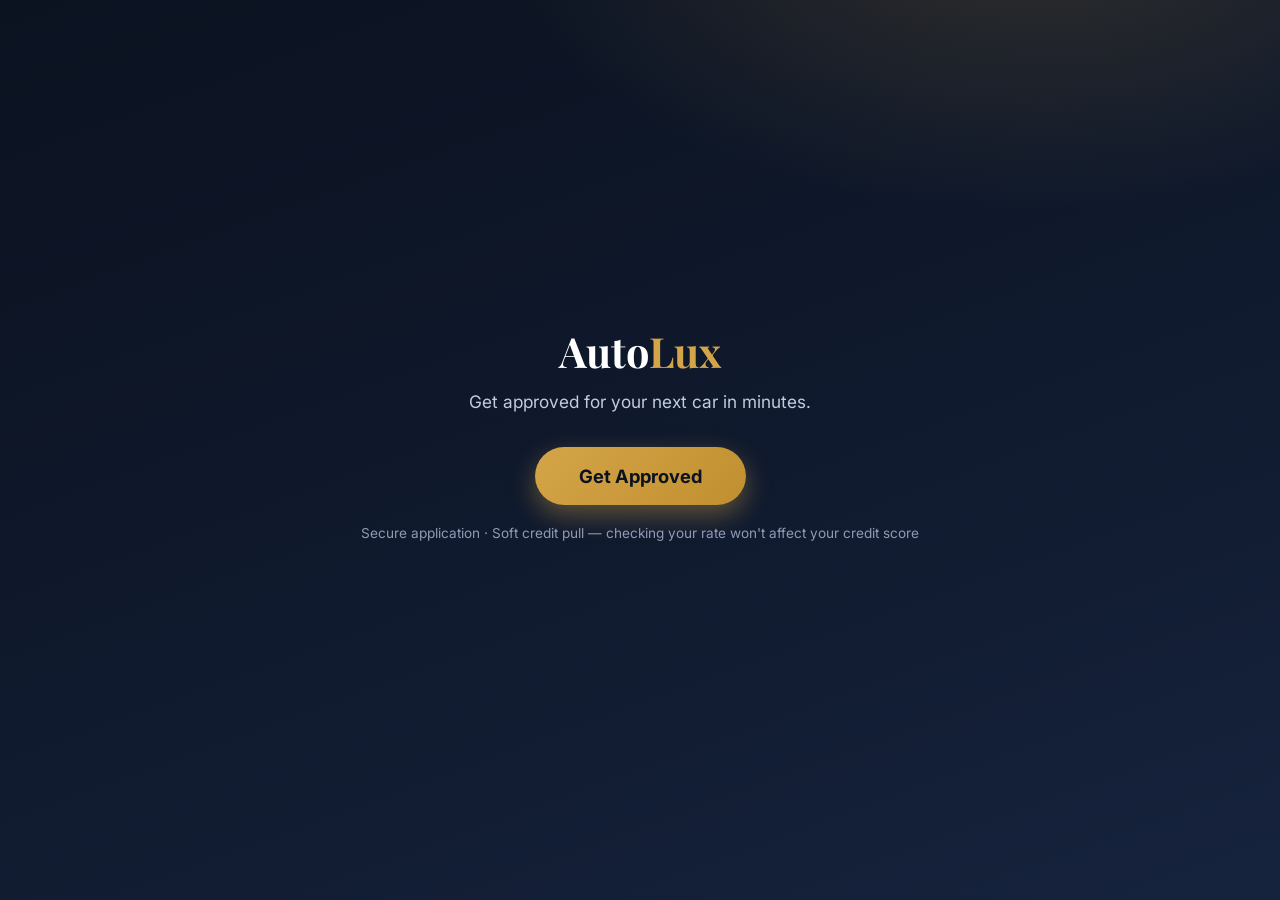
==== index.html @ c20ddea9 "deploy: 6d222af553ace557983bdb2fe71e8ad23024a046" ====
<!DOCTYPE html>
<html lang="en">
<head>
  <meta charset="UTF-8">
  <meta name="viewport" content="width=device-width, initial-scale=1.0">
  <title>AutoLux — Get Approved</title>
  <meta name="description" content="Apply for auto financing with AutoLux. Secure online application — checking your rate won't affect your credit score.">
  <link rel="preconnect" href="https://fonts.googleapis.com">
  <link rel="preconnect" href="https://fonts.gstatic.com" crossorigin>
  <link href="https://fonts.googleapis.com/css2?family=Inter:wght@400;600;700&family=Playfair+Display:wght@700&display=swap" rel="stylesheet">
  <style>
    * { box-sizing: border-box; }
    body {
      margin: 0;
      min-height: 100vh;
      display: flex;
      align-items: center;
      justify-content: center;
      font-family: "Inter", -apple-system, BlinkMacSystemFont, "Segoe UI", Roboto, sans-serif;
      background:
        radial-gradient(900px 500px at 80% -10%, rgba(212, 165, 72, 0.18), transparent 60%),
        linear-gradient(160deg, #0b1220 0%, #101a2e 55%, #16233d 100%);
      color: #c3ccdf;
      text-align: center;
      padding: 24px;
    }
    .box { max-width: 560px; }
    .logo {
      font-family: "Playfair Display", Georgia, serif;
      font-size: 2.6rem;
      font-weight: 700;
      color: #ffffff;
      margin: 0 0 10px;
    }
    .logo span { color: #d4a548; }
    p { margin: 0 0 32px; font-size: 1.08rem; line-height: 1.6; }
    .btn {
      display: inline-block;
      padding: 18px 44px;
      border-radius: 999px;
      background: linear-gradient(135deg, #d4a548, #c08f2f);
      color: #0b1220;
      font-size: 1.15rem;
      font-weight: 700;
      text-decoration: none;
      box-shadow: 0 10px 26px rgba(212, 165, 72, 0.4);
      transition: transform 0.15s ease, box-shadow 0.15s ease;
    }
    .btn:hover { transform: translateY(-2px); box-shadow: 0 14px 32px rgba(212, 165, 72, 0.5); }
    .note { margin-top: 18px; font-size: 0.85rem; color: #8f9ab4; }
  </style>
</head>
<body>
  <div class="box">
    <h1 class="logo">Auto<span>Lux</span></h1>
    <p>Get approved for your next car in minutes.</p>
    <a class="btn"
       href="https://apply.autopay.com/unified?partnerUniqueId=&amp;ap%5Ba%5D%5BpartnerRecordUniqueIdentifier%5D=&amp;leadChannel=AUTOPAY_AUTO_LUX_FAST_TRACK_API"
       target="_blank" rel="noopener">
      Get Approved
    </a>
    <p class="note">Secure application &middot; Soft credit pull — checking your rate won't affect your credit score</p>
  </div>
</body>
</html>
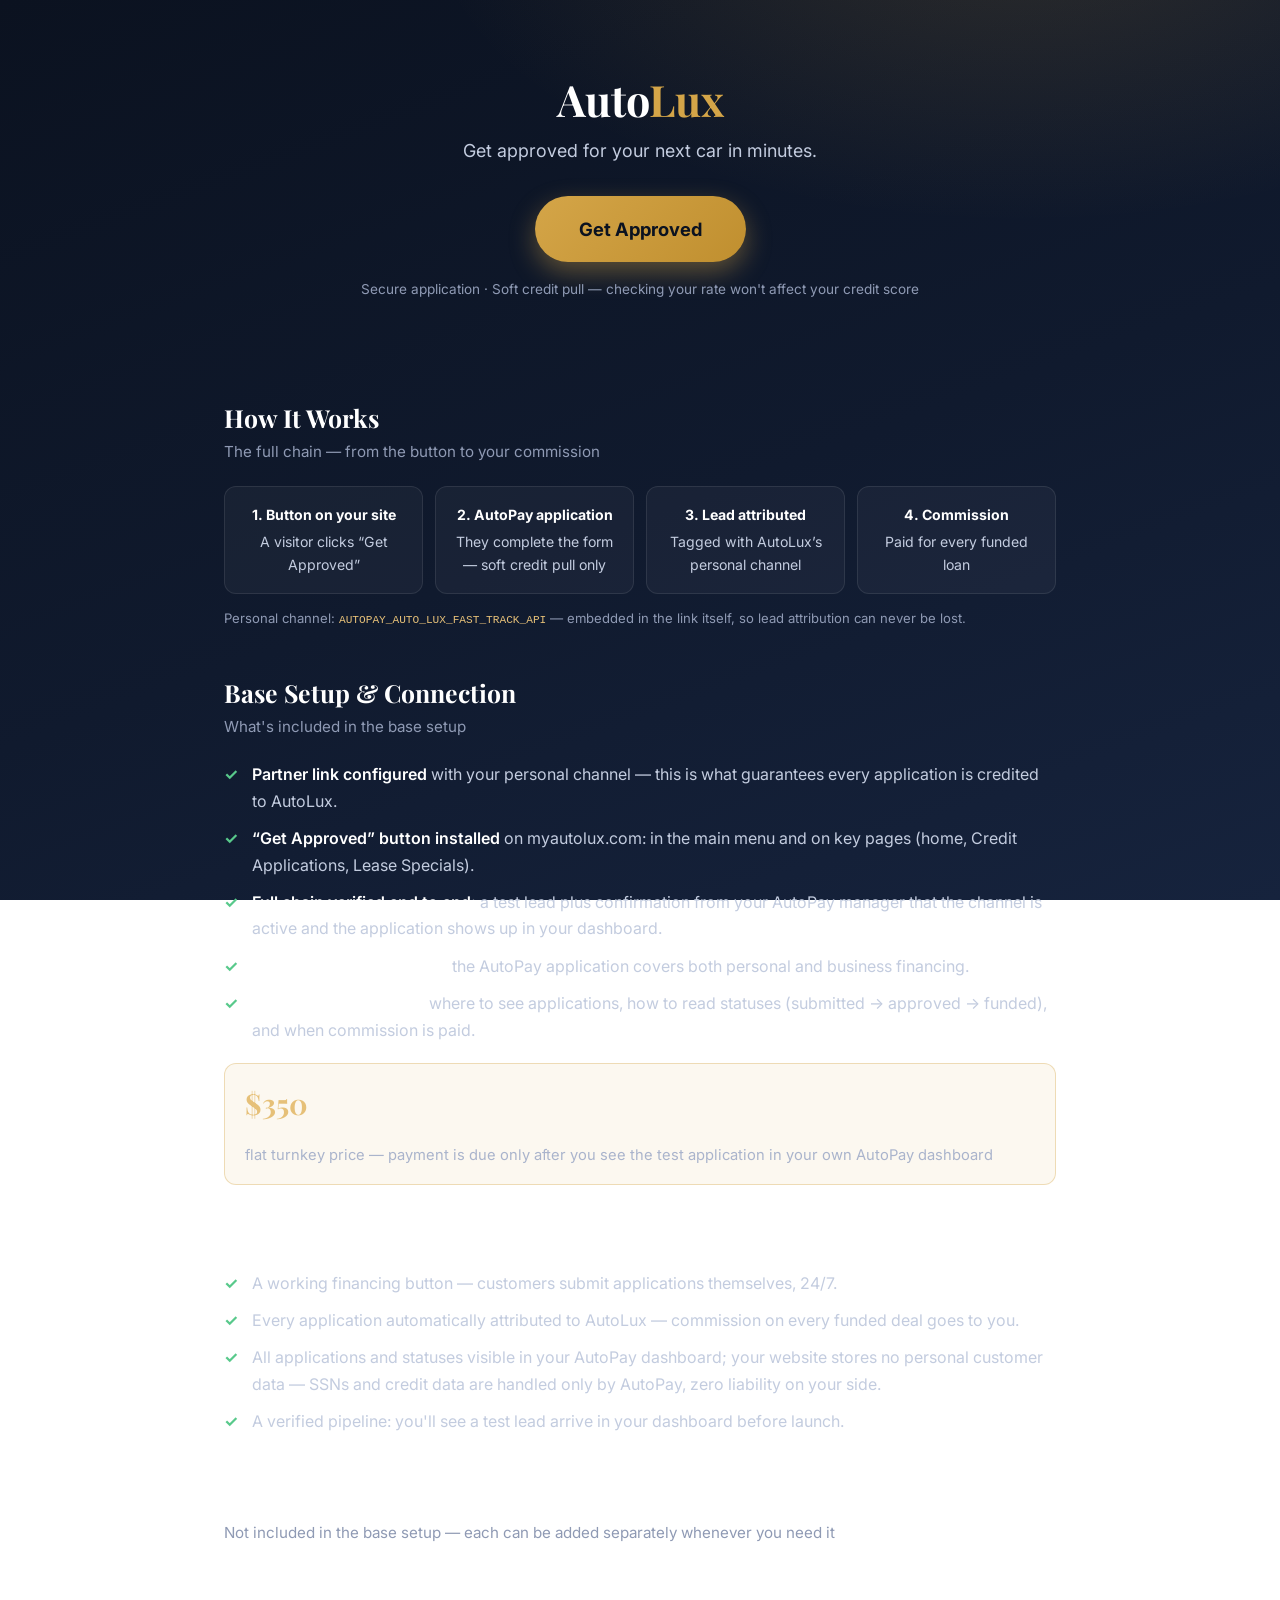
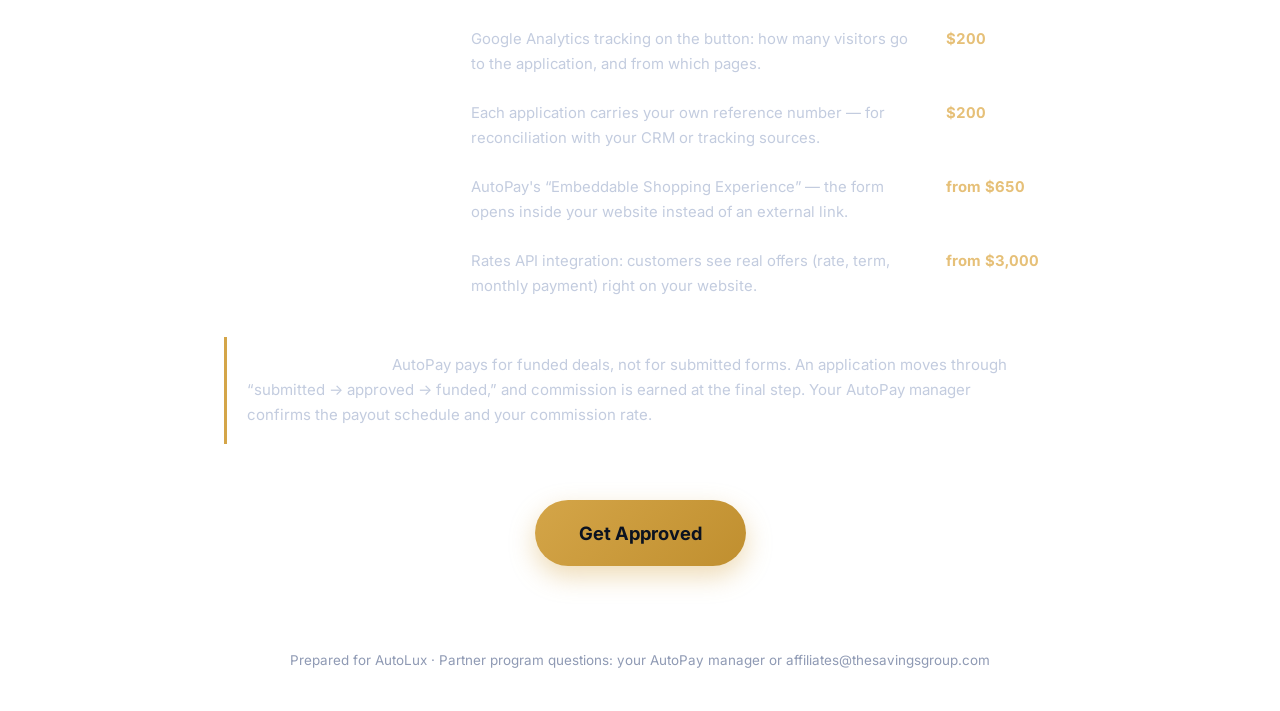
==== commit b5fefc71: "Expand the test landing with the full offer details The Get Approved page now also lays out the prop" ====
--- a/index.html
+++ b/index.html
@@ -4,36 +4,38 @@
   <meta charset="UTF-8">
   <meta name="viewport" content="width=device-width, initial-scale=1.0">
   <title>AutoLux — Get Approved</title>
-  <meta name="description" content="Apply for auto financing with AutoLux. Secure online application — checking your rate won't affect your credit score.">
+  <meta name="description" content="AutoPay online financing for myautolux.com: apply in minutes, soft credit pull, commission on every funded deal. Base setup and optional add-ons.">
   <link rel="preconnect" href="https://fonts.googleapis.com">
   <link rel="preconnect" href="https://fonts.gstatic.com" crossorigin>
-  <link href="https://fonts.googleapis.com/css2?family=Inter:wght@400;600;700&family=Playfair+Display:wght@700&display=swap" rel="stylesheet">
+  <link href="https://fonts.googleapis.com/css2?family=Inter:wght@400;500;600;700&family=Playfair+Display:wght@600;700&display=swap" rel="stylesheet">
   <style>
     * { box-sizing: border-box; }
     body {
       margin: 0;
-      min-height: 100vh;
-      display: flex;
-      align-items: center;
-      justify-content: center;
       font-family: "Inter", -apple-system, BlinkMacSystemFont, "Segoe UI", Roboto, sans-serif;
+      font-size: 16px;
+      line-height: 1.65;
+      color: #c3ccdf;
       background:
-        radial-gradient(900px 500px at 80% -10%, rgba(212, 165, 72, 0.18), transparent 60%),
+        radial-gradient(1000px 520px at 80% -10%, rgba(212, 165, 72, 0.16), transparent 60%),
         linear-gradient(160deg, #0b1220 0%, #101a2e 55%, #16233d 100%);
-      color: #c3ccdf;
-      text-align: center;
-      padding: 24px;
-    }
-    .box { max-width: 560px; }
+      background-attachment: fixed;
+    }
+    .wrap { max-width: 880px; margin: 0 auto; padding: 0 24px; }
+
+    h1, h2 { font-family: "Playfair Display", Georgia, serif; color: #ffffff; line-height: 1.25; }
+    h2 { font-size: 1.55rem; margin: 0 0 6px; }
+    .sub { color: #8f9ab4; margin: 0 0 22px; font-size: 0.95rem; }
+    section { padding: 40px 0 8px; }
+
+    /* Hero */
+    .hero { text-align: center; padding: 72px 0 48px; }
     .logo {
       font-family: "Playfair Display", Georgia, serif;
-      font-size: 2.6rem;
-      font-weight: 700;
-      color: #ffffff;
-      margin: 0 0 10px;
+      font-size: 2.7rem; font-weight: 700; color: #ffffff; margin: 0 0 10px;
     }
     .logo span { color: #d4a548; }
-    p { margin: 0 0 32px; font-size: 1.08rem; line-height: 1.6; }
+    .hero p.tag { margin: 0 0 30px; font-size: 1.12rem; }
     .btn {
       display: inline-block;
       padding: 18px 44px;
@@ -47,19 +49,183 @@
       transition: transform 0.15s ease, box-shadow 0.15s ease;
     }
     .btn:hover { transform: translateY(-2px); box-shadow: 0 14px 32px rgba(212, 165, 72, 0.5); }
-    .note { margin-top: 18px; font-size: 0.85rem; color: #8f9ab4; }
+    .note { margin-top: 16px; font-size: 0.85rem; color: #8f9ab4; }
+
+    /* Steps */
+    .flow { display: grid; grid-template-columns: repeat(4, 1fr); gap: 12px; }
+    .flow div {
+      background: rgba(255, 255, 255, 0.04);
+      border: 1px solid rgba(255, 255, 255, 0.09);
+      border-radius: 12px;
+      padding: 16px 14px;
+      font-size: 0.88rem;
+      text-align: center;
+    }
+    .flow div b { display: block; color: #ffffff; margin-bottom: 4px; }
+    .flow-note { font-size: 0.82rem; color: #8f9ab4; margin: 14px 0 0; }
+    code { color: #e6c078; font-size: 0.85em; word-break: break-all; }
+
+    /* Checklists */
+    ul.check { list-style: none; padding: 0; margin: 0; display: grid; gap: 11px; }
+    ul.check li { padding-left: 28px; position: relative; }
+    ul.check li::before { content: "✓"; position: absolute; left: 0; top: 0; color: #58c98b; font-weight: 700; }
+    strong { color: #ffffff; font-weight: 600; }
+
+    /* Price */
+    .price-line {
+      display: flex; align-items: baseline; gap: 16px; flex-wrap: wrap;
+      background: rgba(212, 165, 72, 0.08);
+      border: 1px solid rgba(212, 165, 72, 0.35);
+      border-radius: 12px;
+      padding: 16px 20px;
+      margin-top: 20px;
+    }
+    .price-line .amount {
+      font-family: "Playfair Display", Georgia, serif;
+      font-size: 1.8rem; font-weight: 700; color: #e6c078;
+      font-variant-numeric: tabular-nums;
+    }
+    .price-line .terms { color: #aab4cc; font-size: 0.92rem; }
+
+    /* Table */
+    .table-scroll { overflow-x: auto; border-radius: 12px; border: 1px solid rgba(255, 255, 255, 0.09); }
+    table { width: 100%; border-collapse: collapse; font-size: 0.93rem; background: rgba(255, 255, 255, 0.03); }
+    th {
+      text-align: left; background: rgba(255, 255, 255, 0.06); color: #ffffff;
+      font-weight: 600; padding: 12px 16px; font-size: 0.85rem; letter-spacing: 0.04em;
+    }
+    td { padding: 12px 16px; border-top: 1px solid rgba(255, 255, 255, 0.08); vertical-align: top; }
+    td:first-child { font-weight: 600; color: #ffffff; white-space: nowrap; }
+    td.price { font-weight: 700; color: #e6c078; white-space: nowrap; font-variant-numeric: tabular-nums; }
+
+    .callout {
+      background: rgba(255, 255, 255, 0.04);
+      border-left: 3px solid #d4a548;
+      border-radius: 0 10px 10px 0;
+      padding: 16px 20px;
+      margin: 26px 0 0;
+      font-size: 0.94rem;
+    }
+    .callout b { color: #ffffff; }
+
+    .cta-final { text-align: center; padding: 48px 0 20px; }
+    footer {
+      margin-top: 40px;
+      border-top: 1px solid rgba(255, 255, 255, 0.08);
+      padding: 22px 0 40px;
+      font-size: 0.84rem;
+      color: #8f9ab4;
+      text-align: center;
+    }
+    @media (max-width: 640px) { .flow { grid-template-columns: 1fr 1fr; } }
   </style>
 </head>
 <body>
-  <div class="box">
-    <h1 class="logo">Auto<span>Lux</span></h1>
-    <p>Get approved for your next car in minutes.</p>
-    <a class="btn"
-       href="https://apply.autopay.com/unified?partnerUniqueId=&amp;ap%5Ba%5D%5BpartnerRecordUniqueIdentifier%5D=&amp;leadChannel=AUTOPAY_AUTO_LUX_FAST_TRACK_API"
-       target="_blank" rel="noopener">
-      Get Approved
-    </a>
-    <p class="note">Secure application &middot; Soft credit pull — checking your rate won't affect your credit score</p>
+
+  <div class="wrap">
+
+    <div class="hero">
+      <h1 class="logo">Auto<span>Lux</span></h1>
+      <p class="tag">Get approved for your next car in minutes.</p>
+      <a class="btn"
+         href="https://apply.autopay.com/unified?partnerUniqueId=&amp;ap%5Ba%5D%5BpartnerRecordUniqueIdentifier%5D=&amp;leadChannel=AUTOPAY_AUTO_LUX_FAST_TRACK_API"
+         target="_blank" rel="noopener">
+        Get Approved
+      </a>
+      <p class="note">Secure application &middot; Soft credit pull — checking your rate won't affect your credit score</p>
+    </div>
+
+    <section>
+      <h2>How It Works</h2>
+      <p class="sub">The full chain — from the button to your commission</p>
+      <div class="flow">
+        <div><b>1. Button on your site</b>A visitor clicks &ldquo;Get Approved&rdquo;</div>
+        <div><b>2. AutoPay application</b>They complete the form — soft credit pull only</div>
+        <div><b>3. Lead attributed</b>Tagged with AutoLux&rsquo;s personal channel</div>
+        <div><b>4. Commission</b>Paid for every funded loan</div>
+      </div>
+      <p class="flow-note">
+        Personal channel: <code>AUTOPAY_AUTO_LUX_FAST_TRACK_API</code> — embedded in the
+        link itself, so lead attribution can never be lost.
+      </p>
+    </section>
+
+    <section>
+      <h2>Base Setup &amp; Connection</h2>
+      <p class="sub">What's included in the base setup</p>
+      <ul class="check">
+        <li><strong>Partner link configured</strong> with your personal channel — this is what guarantees every application is credited to AutoLux.</li>
+        <li><strong>&ldquo;Get Approved&rdquo; button installed</strong> on myautolux.com: in the main menu and on key pages (home, Credit Applications, Lease Specials).</li>
+        <li><strong>Full chain verified end to end:</strong> a test lead plus confirmation from your AutoPay manager that the channel is active and the application shows up in your dashboard.</li>
+        <li><strong>Outdated forms replaced:</strong> the AutoPay application covers both personal and business financing.</li>
+        <li><strong>Quick reference guide:</strong> where to see applications, how to read statuses (submitted → approved → funded), and when commission is paid.</li>
+      </ul>
+      <div class="price-line">
+        <span class="amount">$350</span>
+        <span class="terms">flat turnkey price — payment is due only after you see the test application in your own AutoPay dashboard</span>
+      </div>
+    </section>
+
+    <section>
+      <h2>What You Get</h2>
+      <ul class="check">
+        <li>A working financing button — customers submit applications themselves, 24/7.</li>
+        <li>Every application automatically attributed to AutoLux — commission on every funded deal goes to you.</li>
+        <li>All applications and statuses visible in your AutoPay dashboard; your website stores no personal customer data — SSNs and credit data are handled only by AutoPay, zero liability on your side.</li>
+        <li>A verified pipeline: you'll see a test lead arrive in your dashboard before launch.</li>
+      </ul>
+    </section>
+
+    <section>
+      <h2>Optional Add-Ons</h2>
+      <p class="sub">Not included in the base setup — each can be added separately whenever you need it</p>
+      <div class="table-scroll">
+        <table>
+          <tr><th>Option</th><th>What it does</th><th>Price</th></tr>
+          <tr>
+            <td>Click analytics</td>
+            <td>Google Analytics tracking on the button: how many visitors go to the application, and from which pages.</td>
+            <td class="price">$200</td>
+          </tr>
+          <tr>
+            <td>Lead tagging</td>
+            <td>Each application carries your own reference number — for reconciliation with your CRM or tracking sources.</td>
+            <td class="price">$200</td>
+          </tr>
+          <tr>
+            <td>Embedded application form</td>
+            <td>AutoPay's &ldquo;Embeddable Shopping Experience&rdquo; — the form opens inside your website instead of an external link.</td>
+            <td class="price">from $650</td>
+          </tr>
+          <tr>
+            <td>Live rates on your site</td>
+            <td>Rates API integration: customers see real offers (rate, term, monthly payment) right on your website.</td>
+            <td class="price">from $3,000</td>
+          </tr>
+        </table>
+      </div>
+      <div class="callout">
+        <b>About commission:</b> AutoPay pays for funded deals, not for submitted forms.
+        An application moves through &ldquo;submitted → approved → funded,&rdquo; and commission
+        is earned at the final step. Your AutoPay manager confirms the payout schedule
+        and your commission rate.
+      </div>
+    </section>
+
+    <div class="cta-final">
+      <a class="btn"
+         href="https://apply.autopay.com/unified?partnerUniqueId=&amp;ap%5Ba%5D%5BpartnerRecordUniqueIdentifier%5D=&amp;leadChannel=AUTOPAY_AUTO_LUX_FAST_TRACK_API"
+         target="_blank" rel="noopener">
+        Get Approved
+      </a>
+    </div>
+
+    <footer>
+      Prepared for AutoLux &middot; Partner program questions: your AutoPay manager
+      or affiliates@thesavingsgroup.com
+    </footer>
+
   </div>
+
 </body>
 </html>
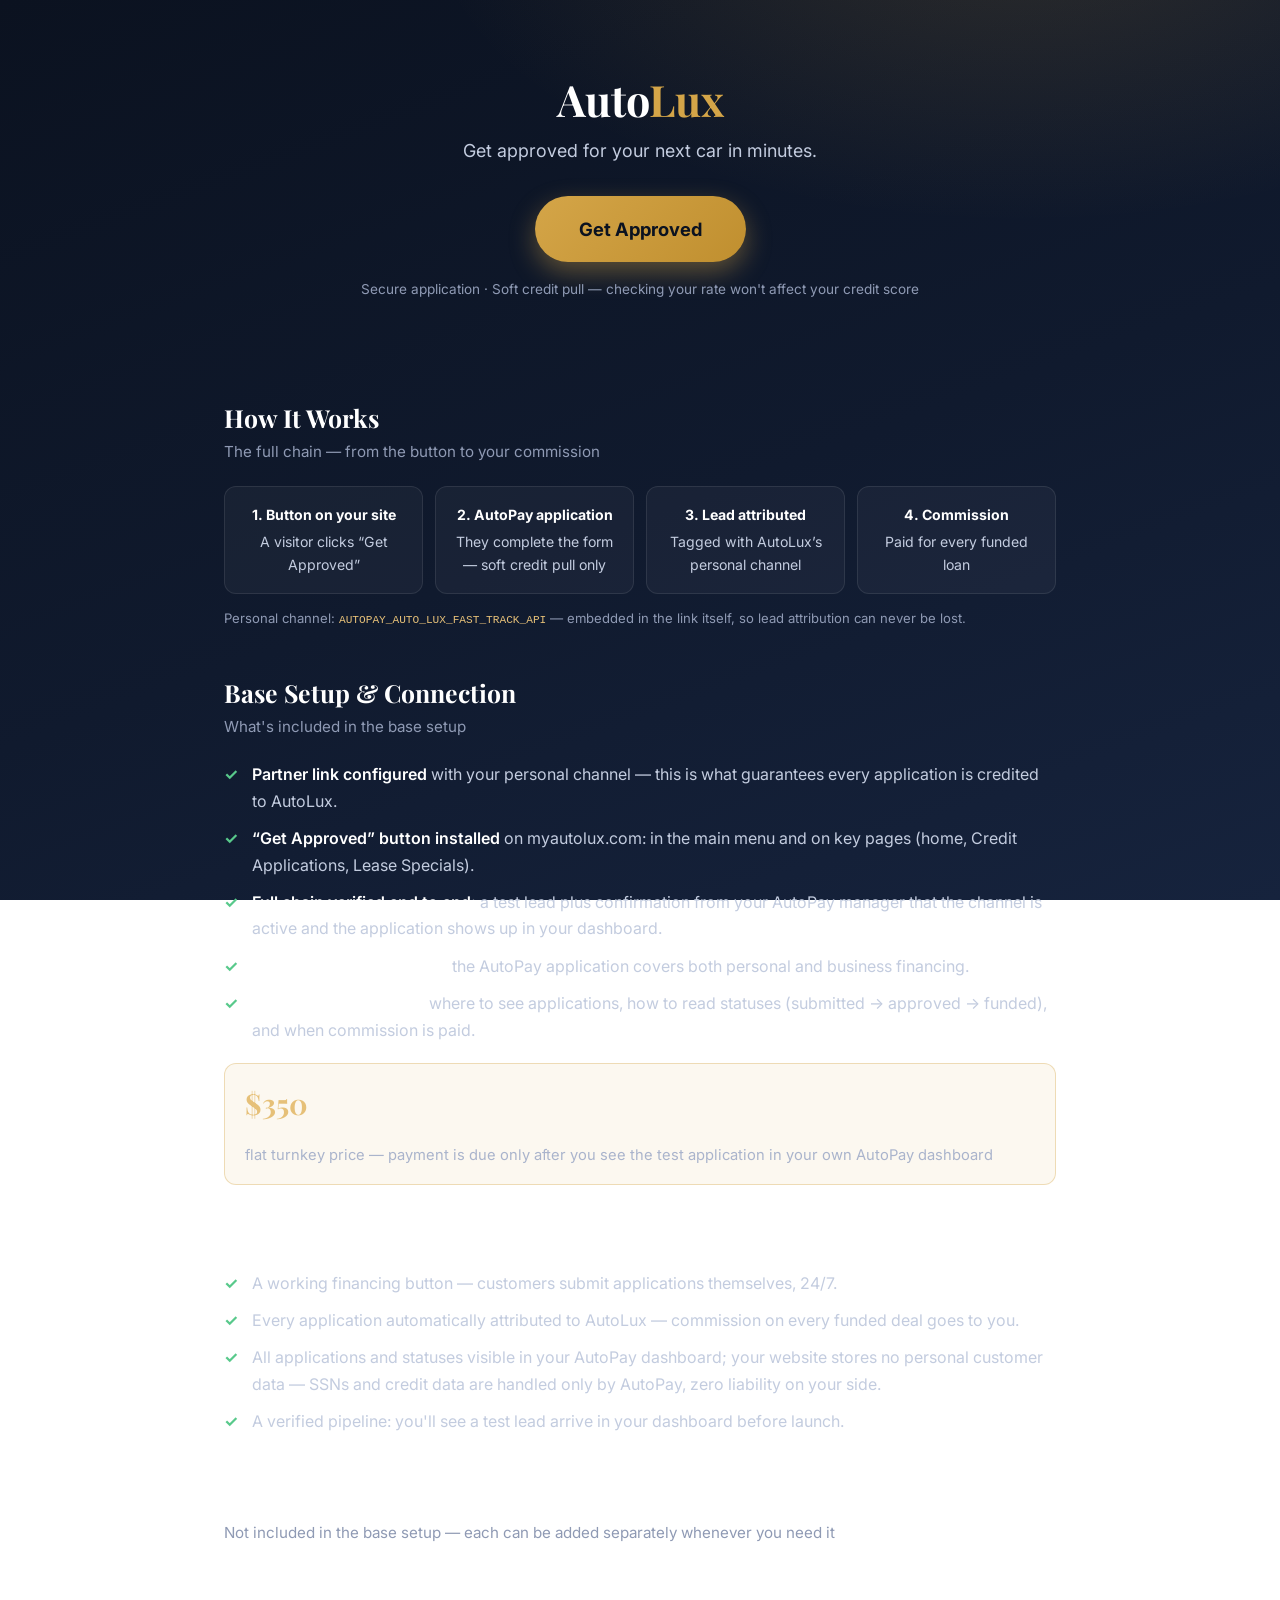
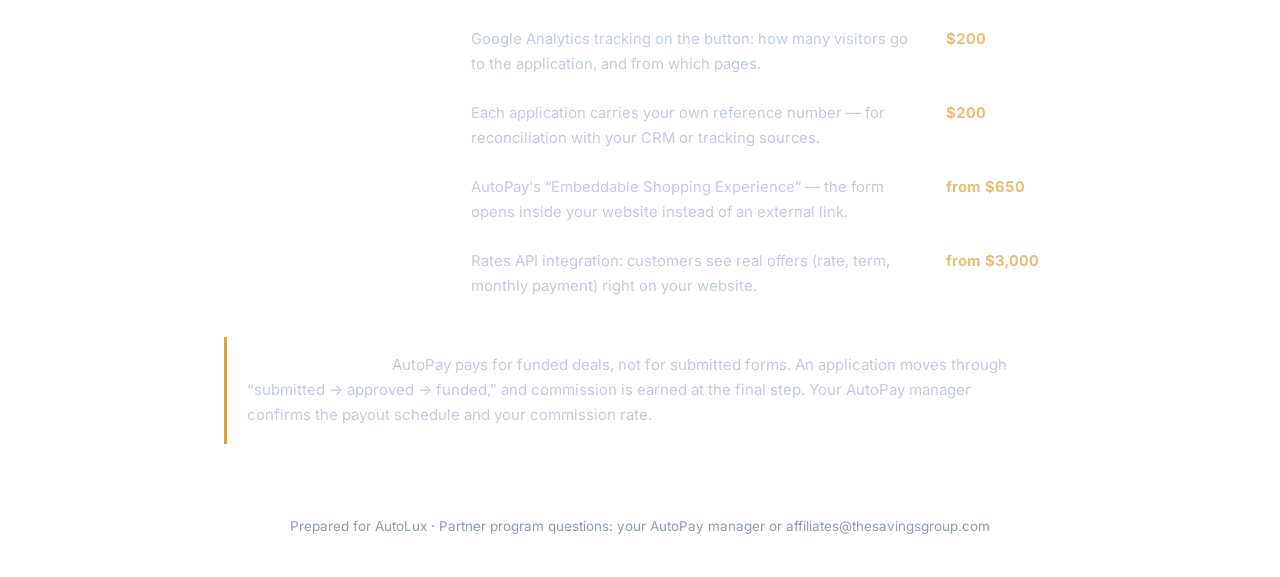
==== commit 8085e80c: "Remove the duplicate Get Approved button at the bottom Co-Authored-By: Claude Fable 5 <noreply@anthr" ====
--- a/index.html
+++ b/index.html
@@ -108,7 +108,6 @@
     }
     .callout b { color: #ffffff; }
 
-    .cta-final { text-align: center; padding: 48px 0 20px; }
     footer {
       margin-top: 40px;
       border-top: 1px solid rgba(255, 255, 255, 0.08);
@@ -212,14 +211,6 @@
       </div>
     </section>
 
-    <div class="cta-final">
-      <a class="btn"
-         href="https://apply.autopay.com/unified?partnerUniqueId=&amp;ap%5Ba%5D%5BpartnerRecordUniqueIdentifier%5D=&amp;leadChannel=AUTOPAY_AUTO_LUX_FAST_TRACK_API"
-         target="_blank" rel="noopener">
-        Get Approved
-      </a>
-    </div>
-
     <footer>
       Prepared for AutoLux &middot; Partner program questions: your AutoPay manager
       or affiliates@thesavingsgroup.com
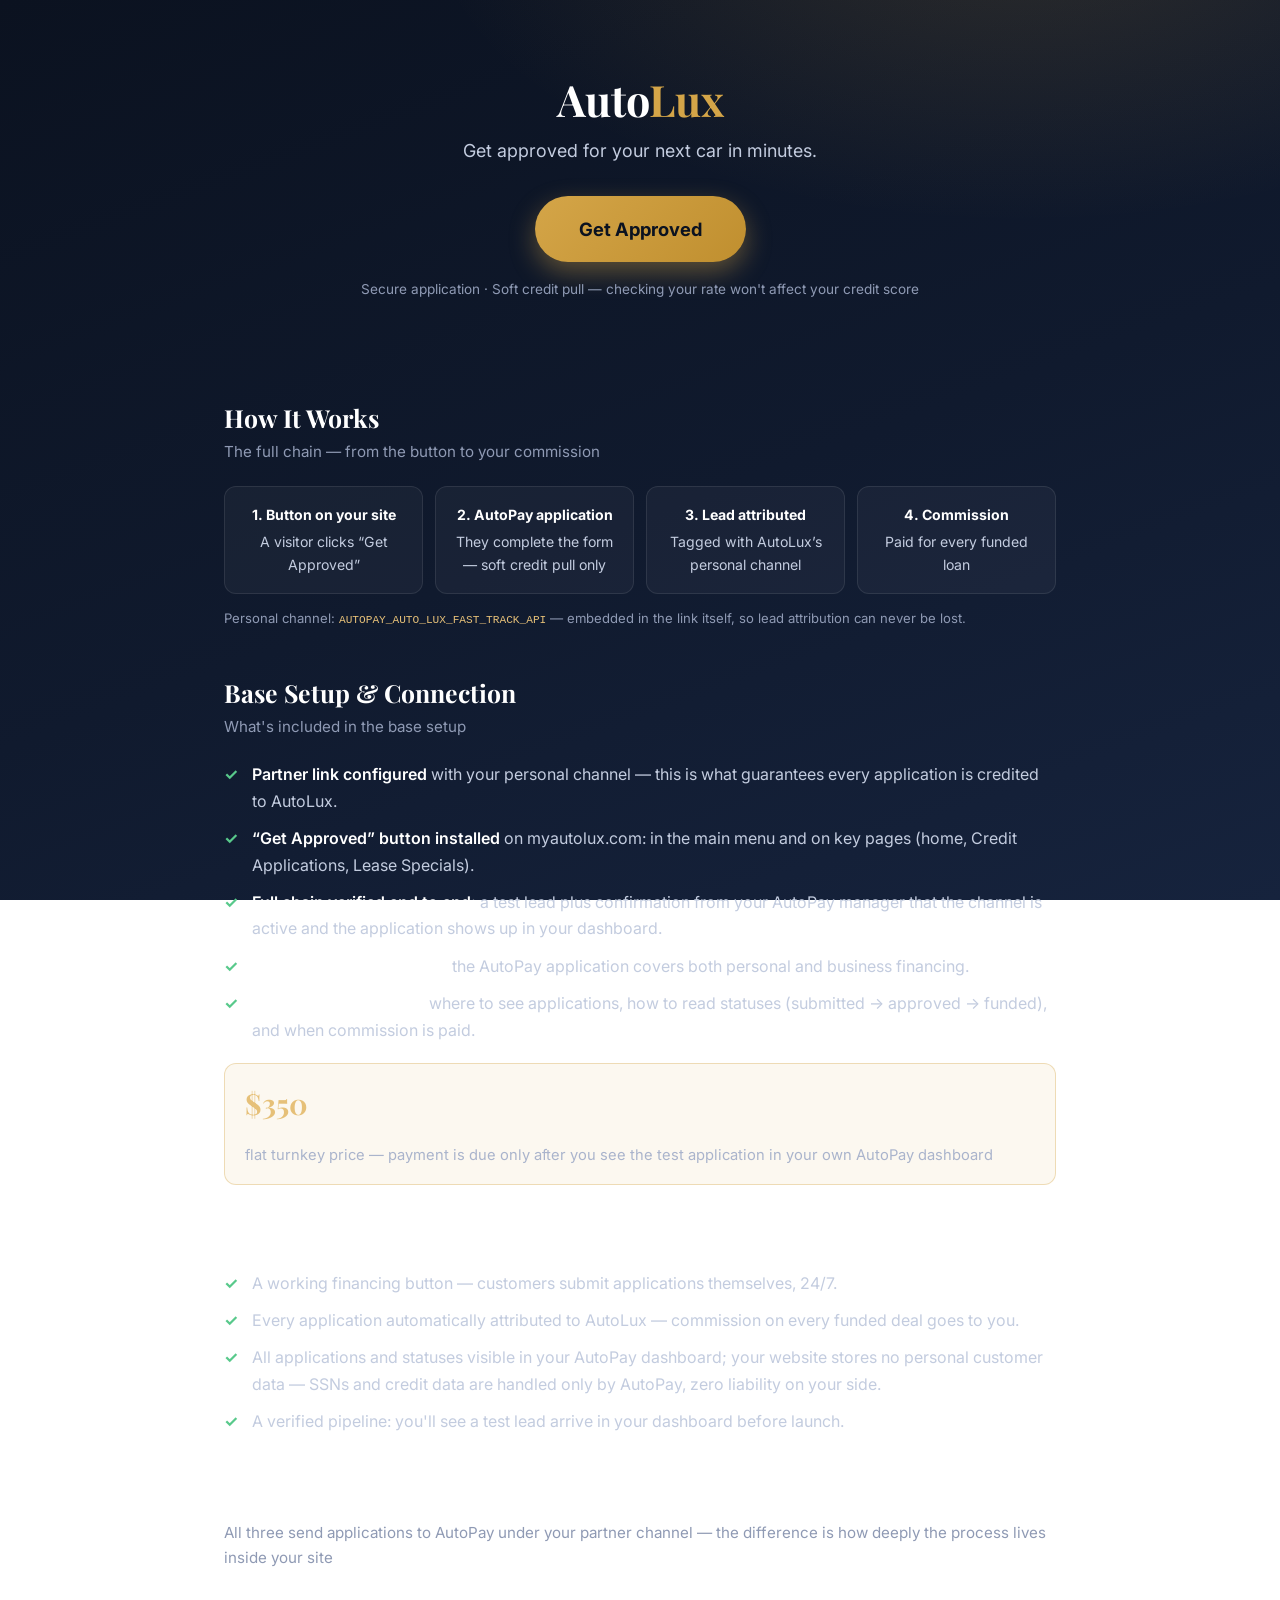
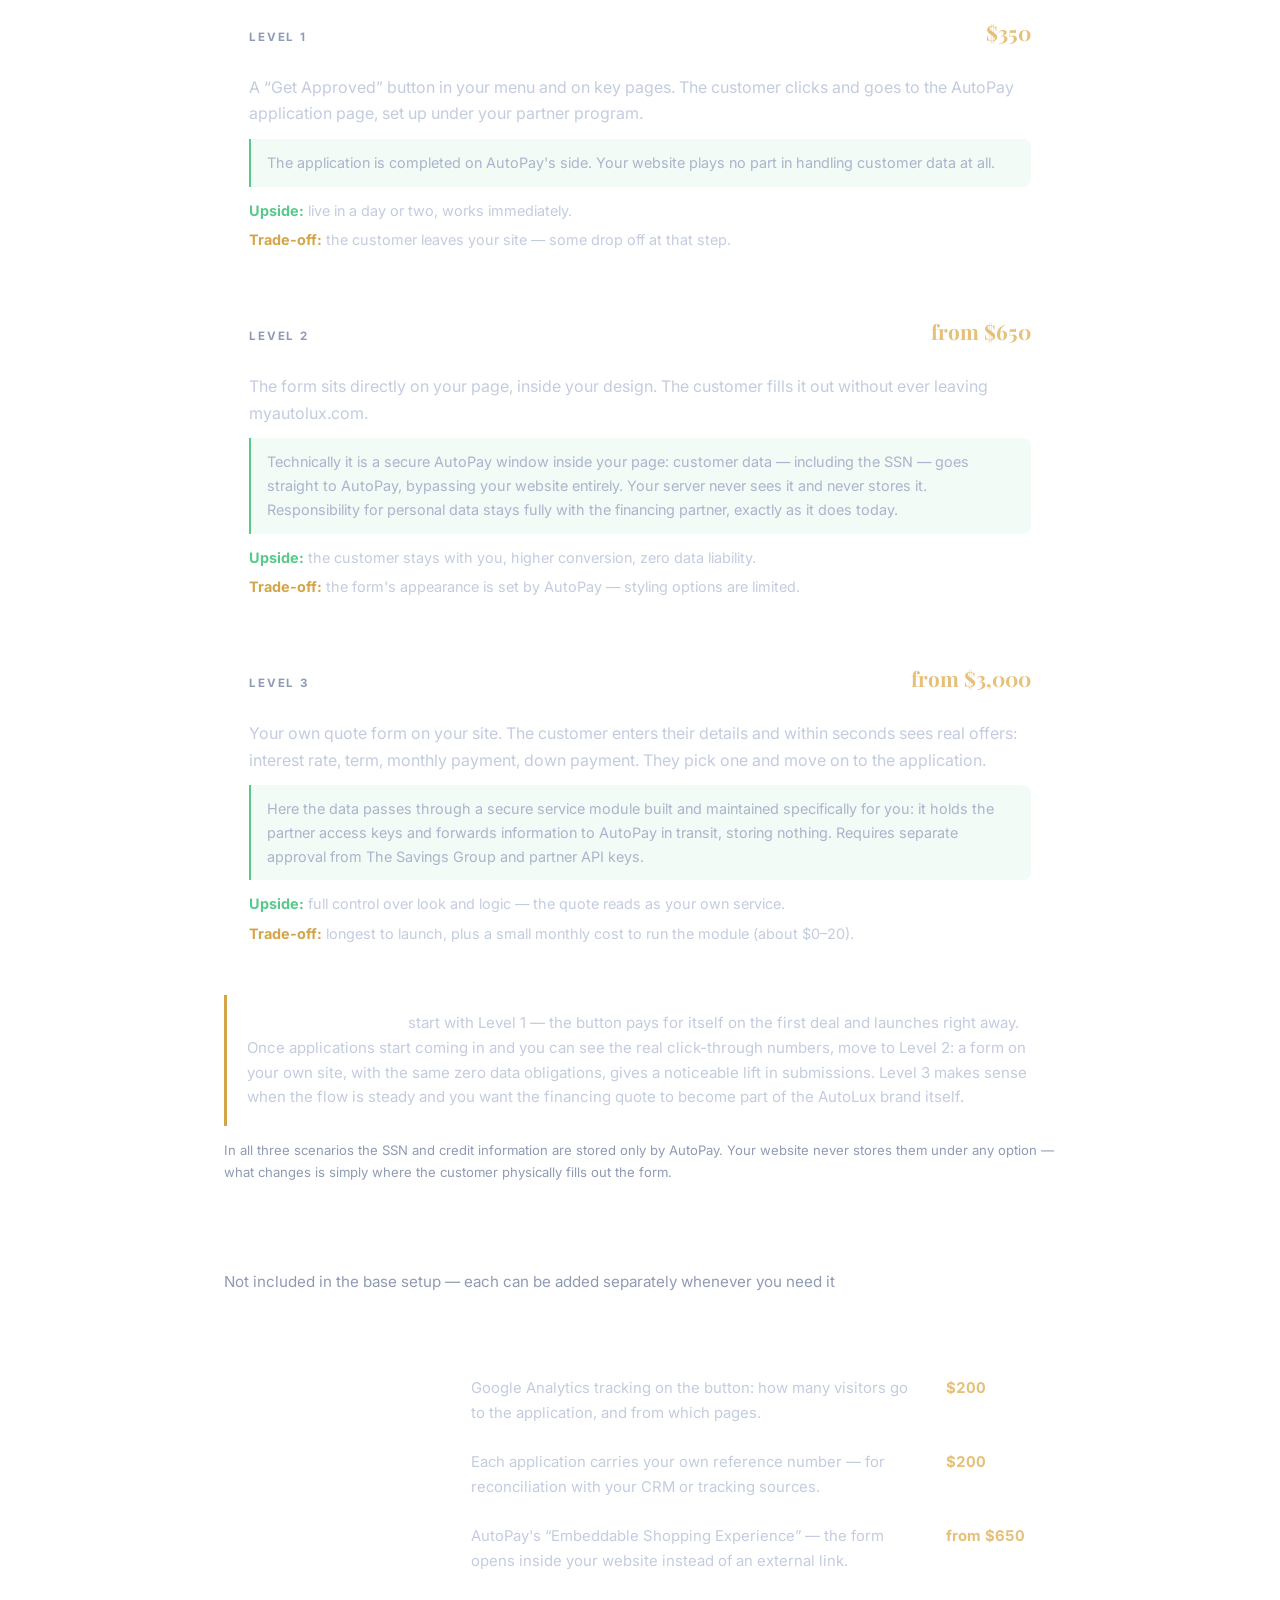
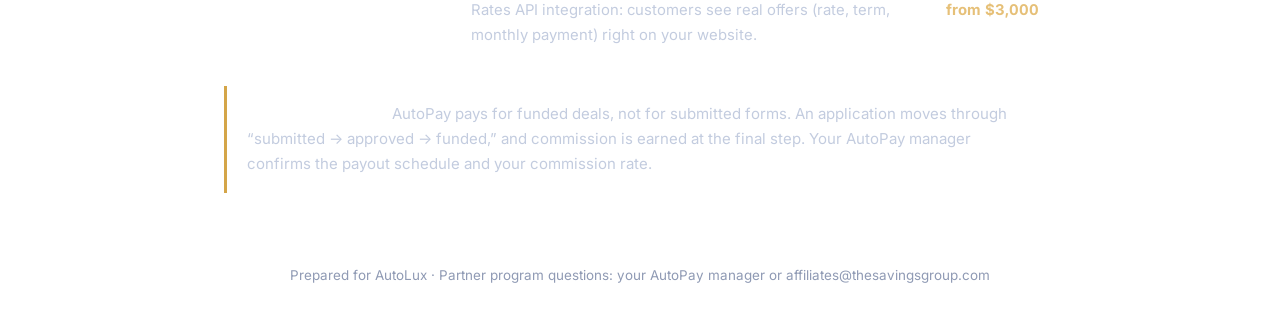
==== commit d3fd311b: "Add the three integration levels to the offer page Explains button, embedded form and live rates sid" ====
--- a/index.html
+++ b/index.html
@@ -98,6 +98,47 @@
     td:first-child { font-weight: 600; color: #ffffff; white-space: nowrap; }
     td.price { font-weight: 700; color: #e6c078; white-space: nowrap; font-variant-numeric: tabular-nums; }
 
+    /* Tiers */
+    .tiers { display: grid; gap: 16px; }
+    .tier {
+      background: rgba(255, 255, 255, 0.04);
+      border: 1px solid rgba(255, 255, 255, 0.09);
+      border-radius: 14px;
+      padding: 22px 24px;
+    }
+    .tier header {
+      display: flex; align-items: baseline; gap: 14px; flex-wrap: wrap;
+      margin-bottom: 12px;
+      padding-bottom: 12px;
+      border-bottom: 1px solid rgba(255, 255, 255, 0.08);
+    }
+    .tier-num {
+      font-size: 0.72rem; font-weight: 700; letter-spacing: 0.16em;
+      text-transform: uppercase; color: #8f9ab4;
+    }
+    .tier h3 {
+      font-family: "Playfair Display", Georgia, serif;
+      font-size: 1.3rem; color: #ffffff; margin: 0; flex: 1;
+    }
+    .tier-price {
+      font-family: "Playfair Display", Georgia, serif;
+      font-size: 1.3rem; font-weight: 700; color: #e6c078;
+      font-variant-numeric: tabular-nums;
+    }
+    .tier p { margin: 0 0 12px; }
+    .tier p:last-child { margin-bottom: 0; }
+    .tier .data-note {
+      background: rgba(88, 201, 139, 0.07);
+      border-left: 2px solid #58c98b;
+      border-radius: 0 8px 8px 0;
+      padding: 12px 16px;
+      font-size: 0.9rem;
+      color: #aab4cc;
+    }
+    .tier .pro, .tier .con { font-size: 0.9rem; margin-bottom: 6px; }
+    .tier .pro b { color: #58c98b; }
+    .tier .con b { color: #d4a548; }
+
     .callout {
       background: rgba(255, 255, 255, 0.04);
       border-left: 3px solid #d4a548;
@@ -173,6 +214,89 @@
         <li>All applications and statuses visible in your AutoPay dashboard; your website stores no personal customer data — SSNs and credit data are handled only by AutoPay, zero liability on your side.</li>
         <li>A verified pipeline: you'll see a test lead arrive in your dashboard before launch.</li>
       </ul>
+    </section>
+
+    <section>
+      <h2>Three Levels of Integration</h2>
+      <p class="sub">All three send applications to AutoPay under your partner channel — the difference is how deeply the process lives inside your site</p>
+
+      <div class="tiers">
+
+        <article class="tier">
+          <header>
+            <span class="tier-num">Level 1</span>
+            <h3>Button</h3>
+            <span class="tier-price">$350</span>
+          </header>
+          <p>
+            A &ldquo;Get Approved&rdquo; button in your menu and on key pages. The customer
+            clicks and goes to the AutoPay application page, set up under your partner program.
+          </p>
+          <p class="data-note">
+            The application is completed on AutoPay's side. Your website plays no part in
+            handling customer data at all.
+          </p>
+          <p class="pro"><b>Upside:</b> live in a day or two, works immediately.</p>
+          <p class="con"><b>Trade-off:</b> the customer leaves your site — some drop off at that step.</p>
+        </article>
+
+        <article class="tier">
+          <header>
+            <span class="tier-num">Level 2</span>
+            <h3>Embedded form</h3>
+            <span class="tier-price">from $650</span>
+          </header>
+          <p>
+            The form sits directly on your page, inside your design. The customer fills it
+            out without ever leaving myautolux.com.
+          </p>
+          <p class="data-note">
+            Technically it is a secure AutoPay window inside your page: customer data —
+            including the SSN — goes straight to AutoPay, bypassing your website entirely.
+            Your server never sees it and never stores it. Responsibility for personal data
+            stays fully with the financing partner, exactly as it does today.
+          </p>
+          <p class="pro"><b>Upside:</b> the customer stays with you, higher conversion, zero data liability.</p>
+          <p class="con"><b>Trade-off:</b> the form's appearance is set by AutoPay — styling options are limited.</p>
+        </article>
+
+        <article class="tier">
+          <header>
+            <span class="tier-num">Level 3</span>
+            <h3>Live rates</h3>
+            <span class="tier-price">from $3,000</span>
+          </header>
+          <p>
+            Your own quote form on your site. The customer enters their details and within
+            seconds sees real offers: interest rate, term, monthly payment, down payment.
+            They pick one and move on to the application.
+          </p>
+          <p class="data-note">
+            Here the data passes through a secure service module built and maintained
+            specifically for you: it holds the partner access keys and forwards information
+            to AutoPay in transit, storing nothing. Requires separate approval from
+            The Savings Group and partner API keys.
+          </p>
+          <p class="pro"><b>Upside:</b> full control over look and logic — the quote reads as your own service.</p>
+          <p class="con"><b>Trade-off:</b> longest to launch, plus a small monthly cost to run the module (about $0&ndash;20).</p>
+        </article>
+
+      </div>
+
+      <div class="callout">
+        <b>My recommendation:</b> start with Level 1 — the button pays for itself on the
+        first deal and launches right away. Once applications start coming in and you can
+        see the real click-through numbers, move to Level 2: a form on your own site, with
+        the same zero data obligations, gives a noticeable lift in submissions. Level 3
+        makes sense when the flow is steady and you want the financing quote to become part
+        of the AutoLux brand itself.
+      </div>
+
+      <p class="flow-note">
+        In all three scenarios the SSN and credit information are stored only by AutoPay.
+        Your website never stores them under any option — what changes is simply where the
+        customer physically fills out the form.
+      </p>
     </section>
 
     <section>
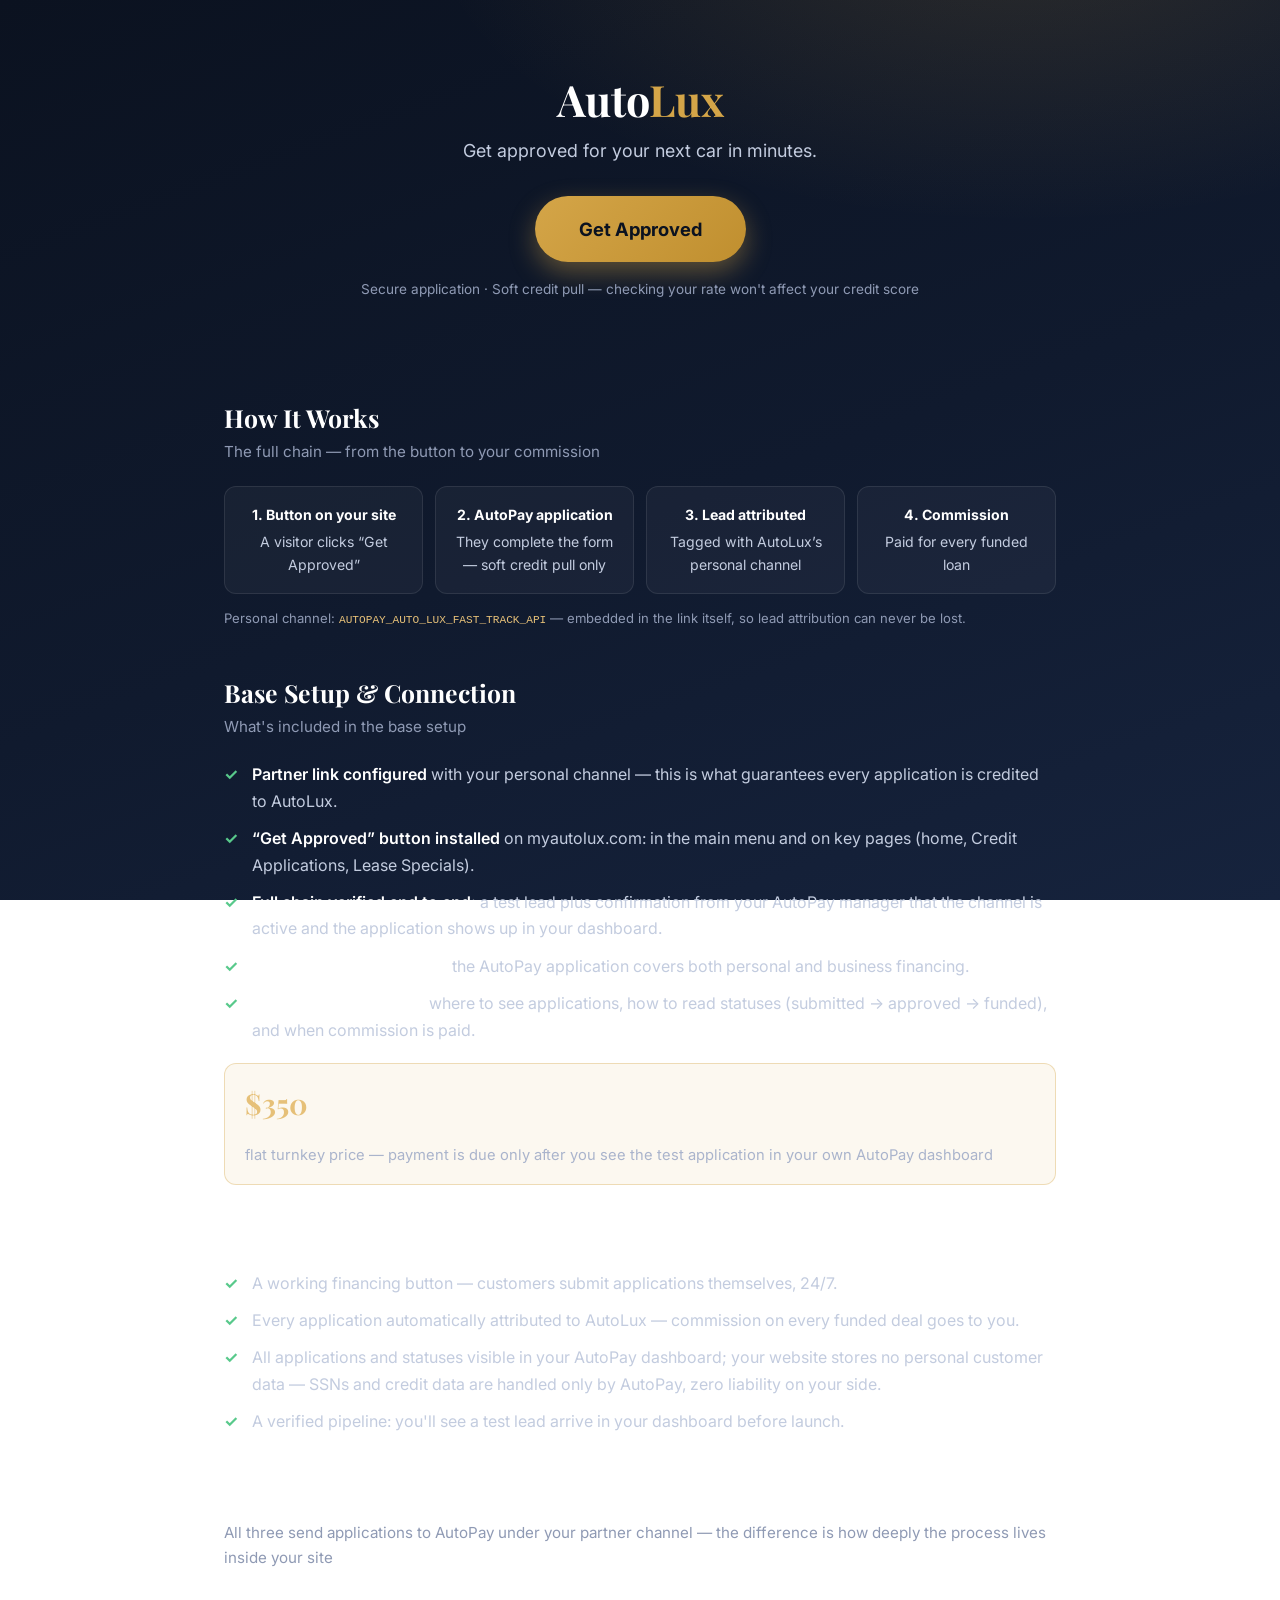
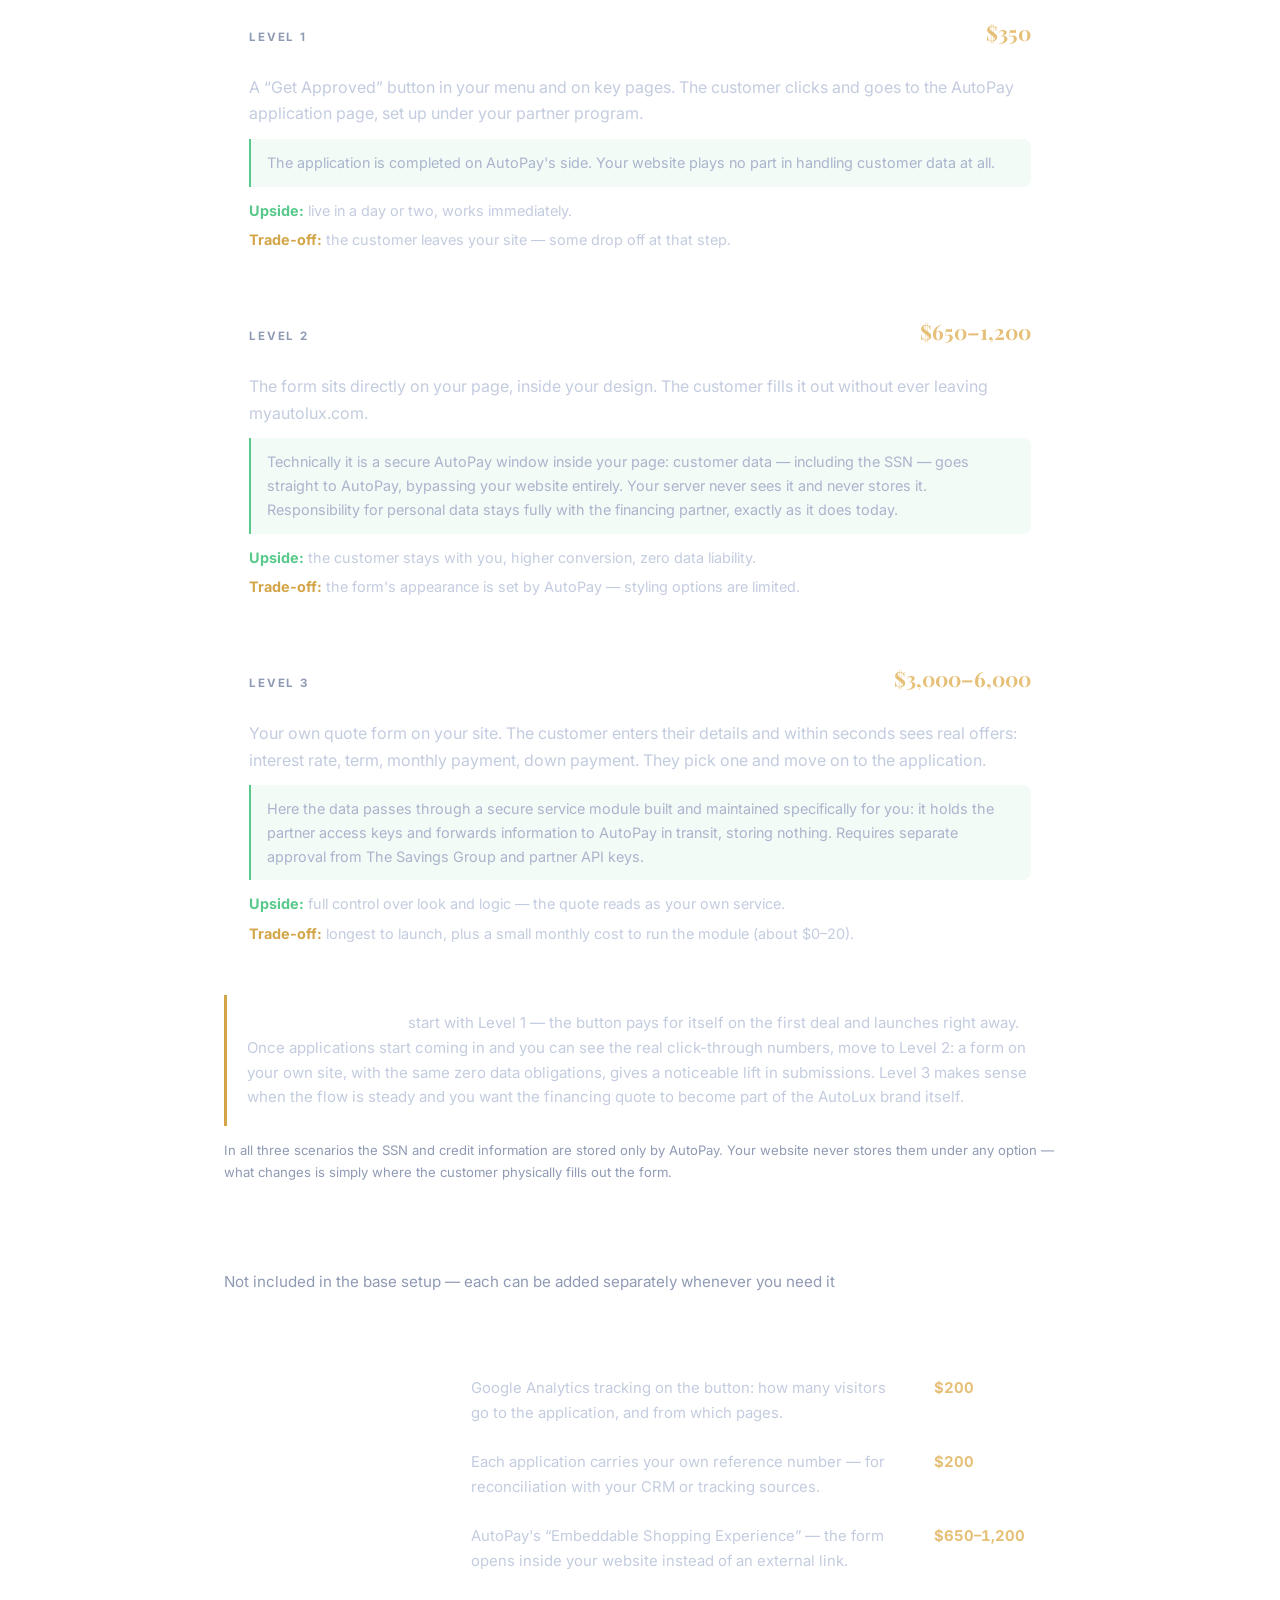
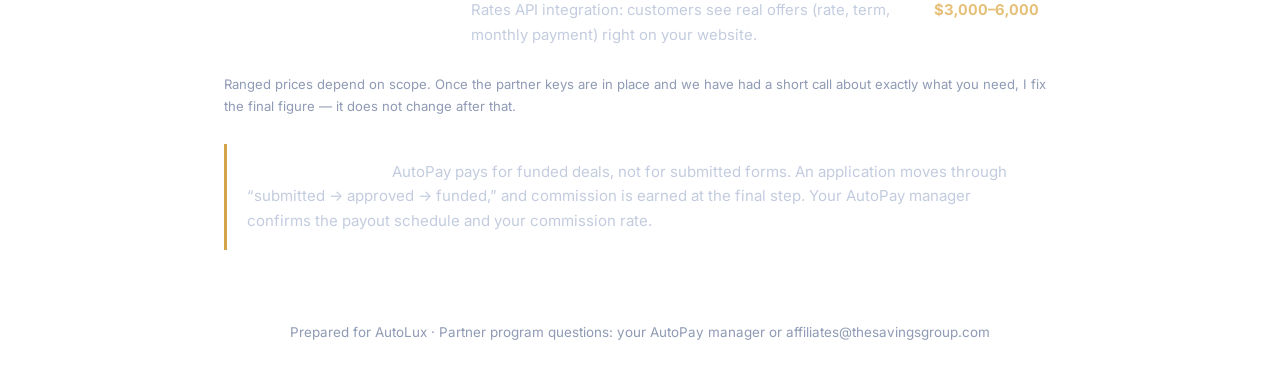
==== commit 210290ed: "Show price ranges instead of open-ended from-prices Embedded form is $650-1,200 and live rates $3,00" ====
--- a/index.html
+++ b/index.html
@@ -244,7 +244,7 @@
           <header>
             <span class="tier-num">Level 2</span>
             <h3>Embedded form</h3>
-            <span class="tier-price">from $650</span>
+            <span class="tier-price">$650&ndash;1,200</span>
           </header>
           <p>
             The form sits directly on your page, inside your design. The customer fills it
@@ -264,7 +264,7 @@
           <header>
             <span class="tier-num">Level 3</span>
             <h3>Live rates</h3>
-            <span class="tier-price">from $3,000</span>
+            <span class="tier-price">$3,000&ndash;6,000</span>
           </header>
           <p>
             Your own quote form on your site. The customer enters their details and within
@@ -318,15 +318,20 @@
           <tr>
             <td>Embedded application form</td>
             <td>AutoPay's &ldquo;Embeddable Shopping Experience&rdquo; — the form opens inside your website instead of an external link.</td>
-            <td class="price">from $650</td>
+            <td class="price">$650&ndash;1,200</td>
           </tr>
           <tr>
             <td>Live rates on your site</td>
             <td>Rates API integration: customers see real offers (rate, term, monthly payment) right on your website.</td>
-            <td class="price">from $3,000</td>
+            <td class="price">$3,000&ndash;6,000</td>
           </tr>
         </table>
       </div>
+      <p class="flow-note">
+        Ranged prices depend on scope. Once the partner keys are in place and we have had a
+        short call about exactly what you need, I fix the final figure &mdash; it does not
+        change after that.
+      </p>
       <div class="callout">
         <b>About commission:</b> AutoPay pays for funded deals, not for submitted forms.
         An application moves through &ldquo;submitted → approved → funded,&rdquo; and commission
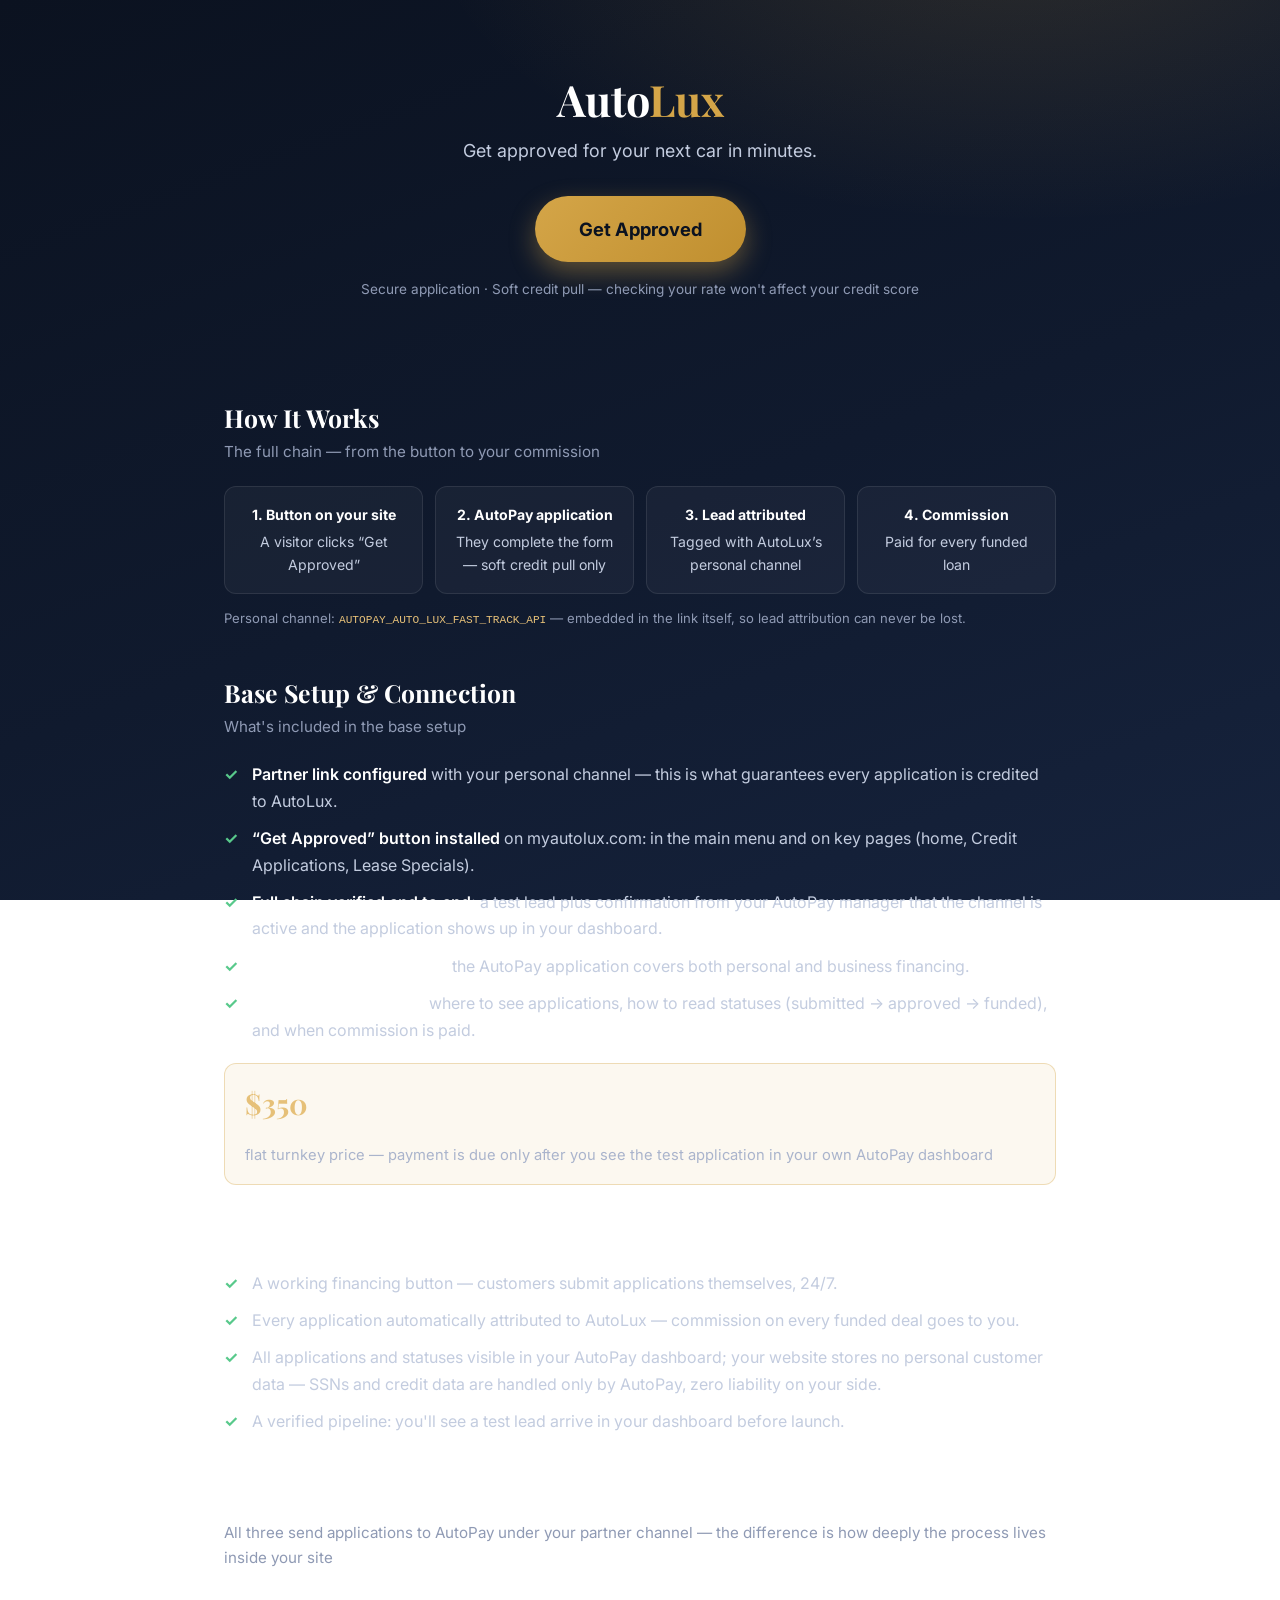
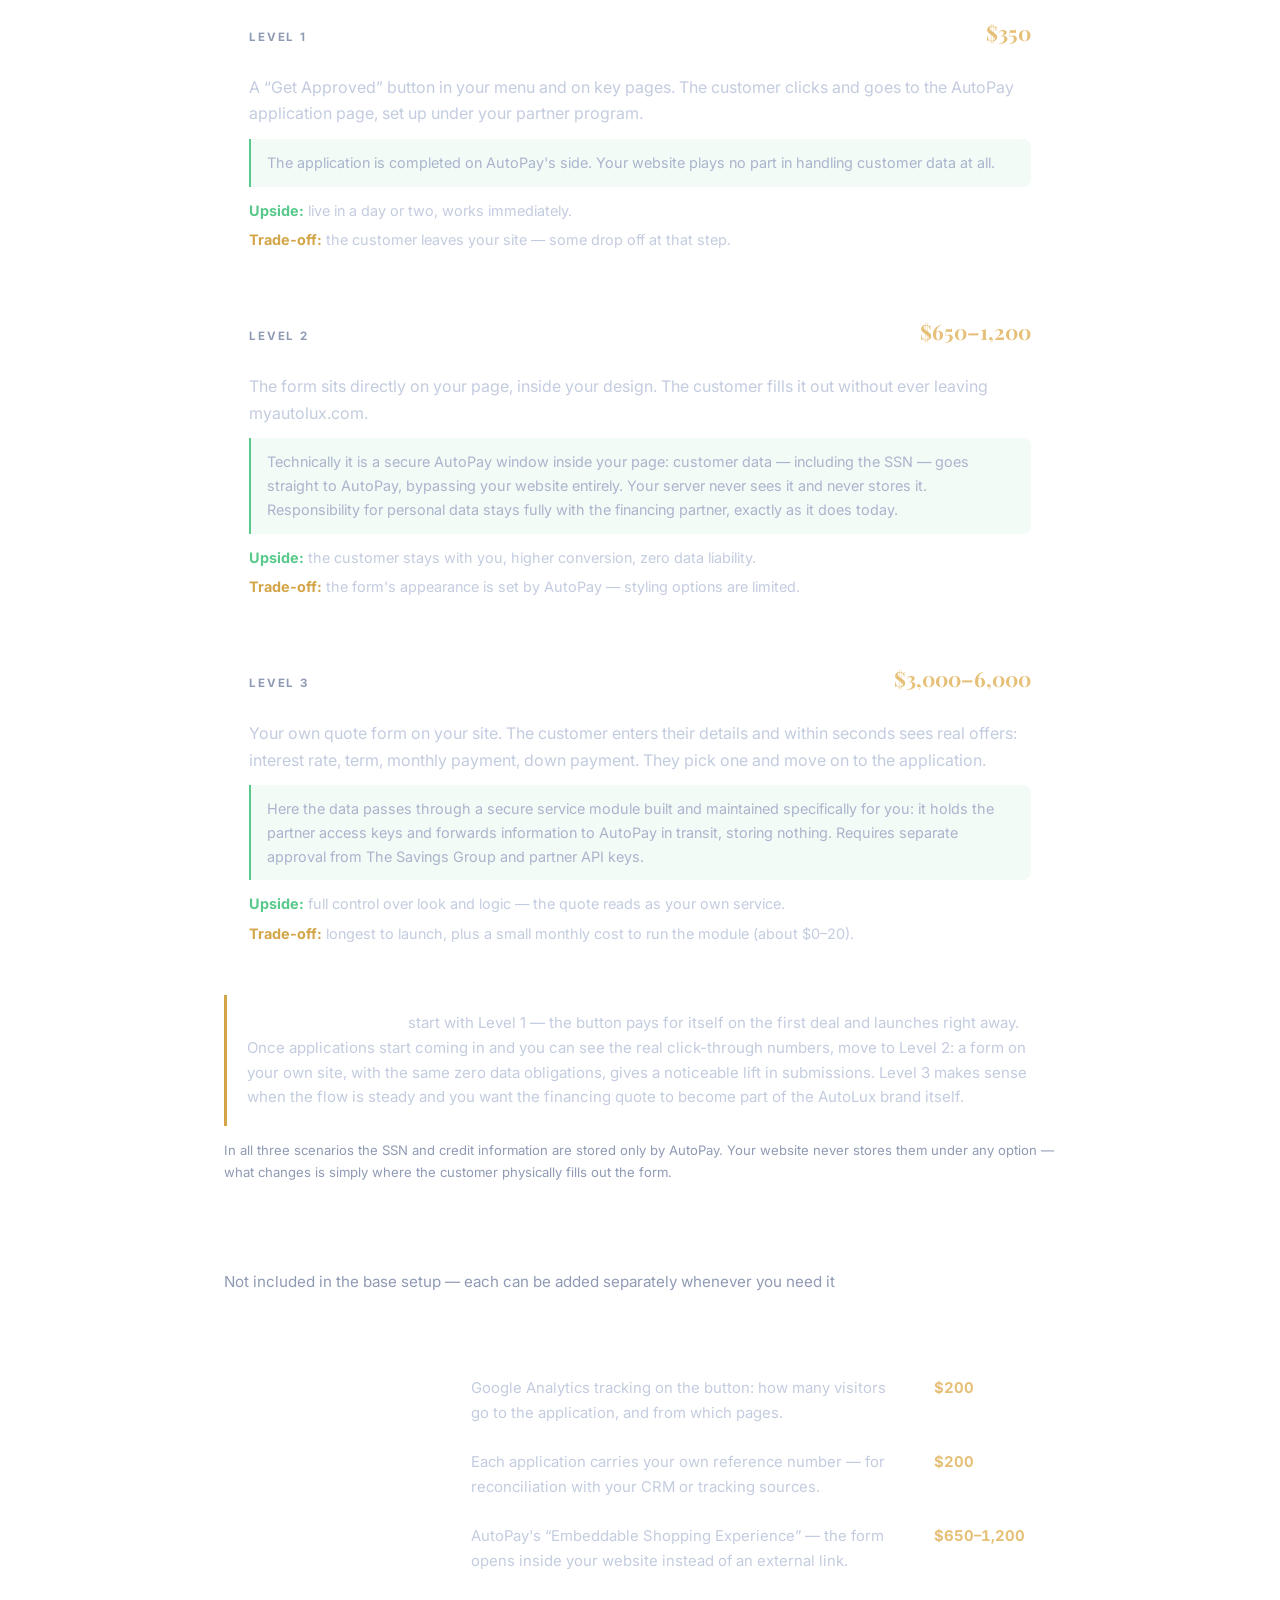
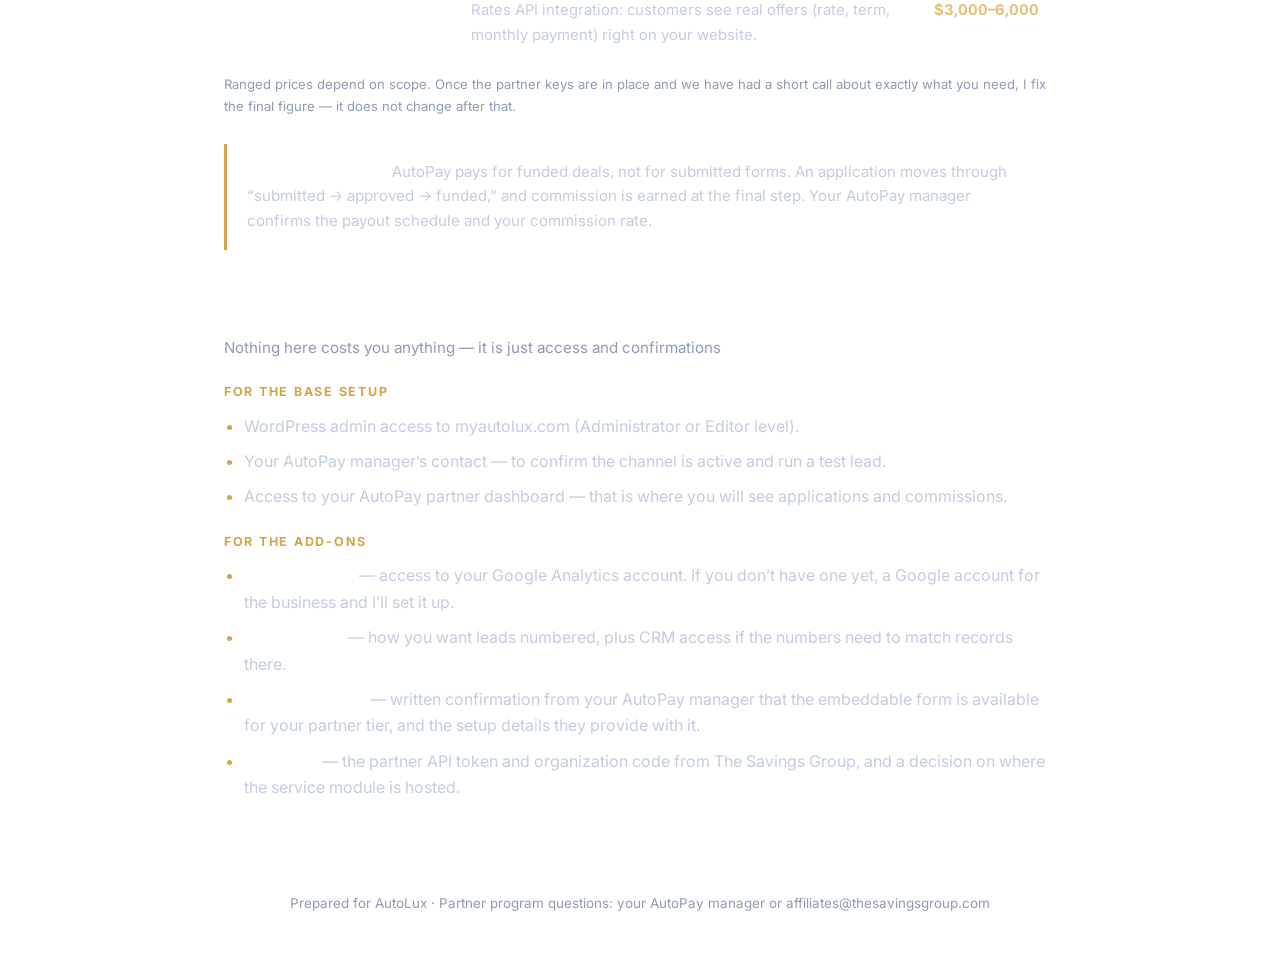
==== commit 74f07b74: "Spell out what each add-on needs from the client Adds a What I Need From You section to the offer pa" ====
--- a/index.html
+++ b/index.html
@@ -138,6 +138,16 @@
     .tier .pro, .tier .con { font-size: 0.9rem; margin-bottom: 6px; }
     .tier .pro b { color: #58c98b; }
     .tier .con b { color: #d4a548; }
+
+    ul.plain { padding-left: 20px; margin: 0 0 20px; display: grid; gap: 9px; }
+    ul.plain li::marker { color: #d4a548; }
+    .need-sub {
+      font-family: "Inter", sans-serif;
+      font-size: 0.78rem; font-weight: 700; letter-spacing: 0.14em;
+      text-transform: uppercase; color: #d4a548;
+      margin: 22px 0 10px;
+    }
+    .need-sub:first-of-type { margin-top: 0; }
 
     .callout {
       background: rgba(255, 255, 255, 0.04);
@@ -340,6 +350,24 @@
       </div>
     </section>
 
+    <section>
+      <h2>What I Need From You</h2>
+      <p class="sub">Nothing here costs you anything — it is just access and confirmations</p>
+      <h3 class="need-sub">For the base setup</h3>
+      <ul class="plain">
+        <li>WordPress admin access to myautolux.com (Administrator or Editor level).</li>
+        <li>Your AutoPay manager&rsquo;s contact — to confirm the channel is active and run a test lead.</li>
+        <li>Access to your AutoPay partner dashboard — that is where you will see applications and commissions.</li>
+      </ul>
+      <h3 class="need-sub">For the add-ons</h3>
+      <ul class="plain">
+        <li><strong>Click analytics</strong> — access to your Google Analytics account. If you don&rsquo;t have one yet, a Google account for the business and I&rsquo;ll set it up.</li>
+        <li><strong>Lead tagging</strong> — how you want leads numbered, plus CRM access if the numbers need to match records there.</li>
+        <li><strong>Embedded form</strong> — written confirmation from your AutoPay manager that the embeddable form is available for your partner tier, and the setup details they provide with it.</li>
+        <li><strong>Live rates</strong> — the partner API token and organization code from The Savings Group, and a decision on where the service module is hosted.</li>
+      </ul>
+    </section>
+
     <footer>
       Prepared for AutoLux &middot; Partner program questions: your AutoPay manager
       or affiliates@thesavingsgroup.com
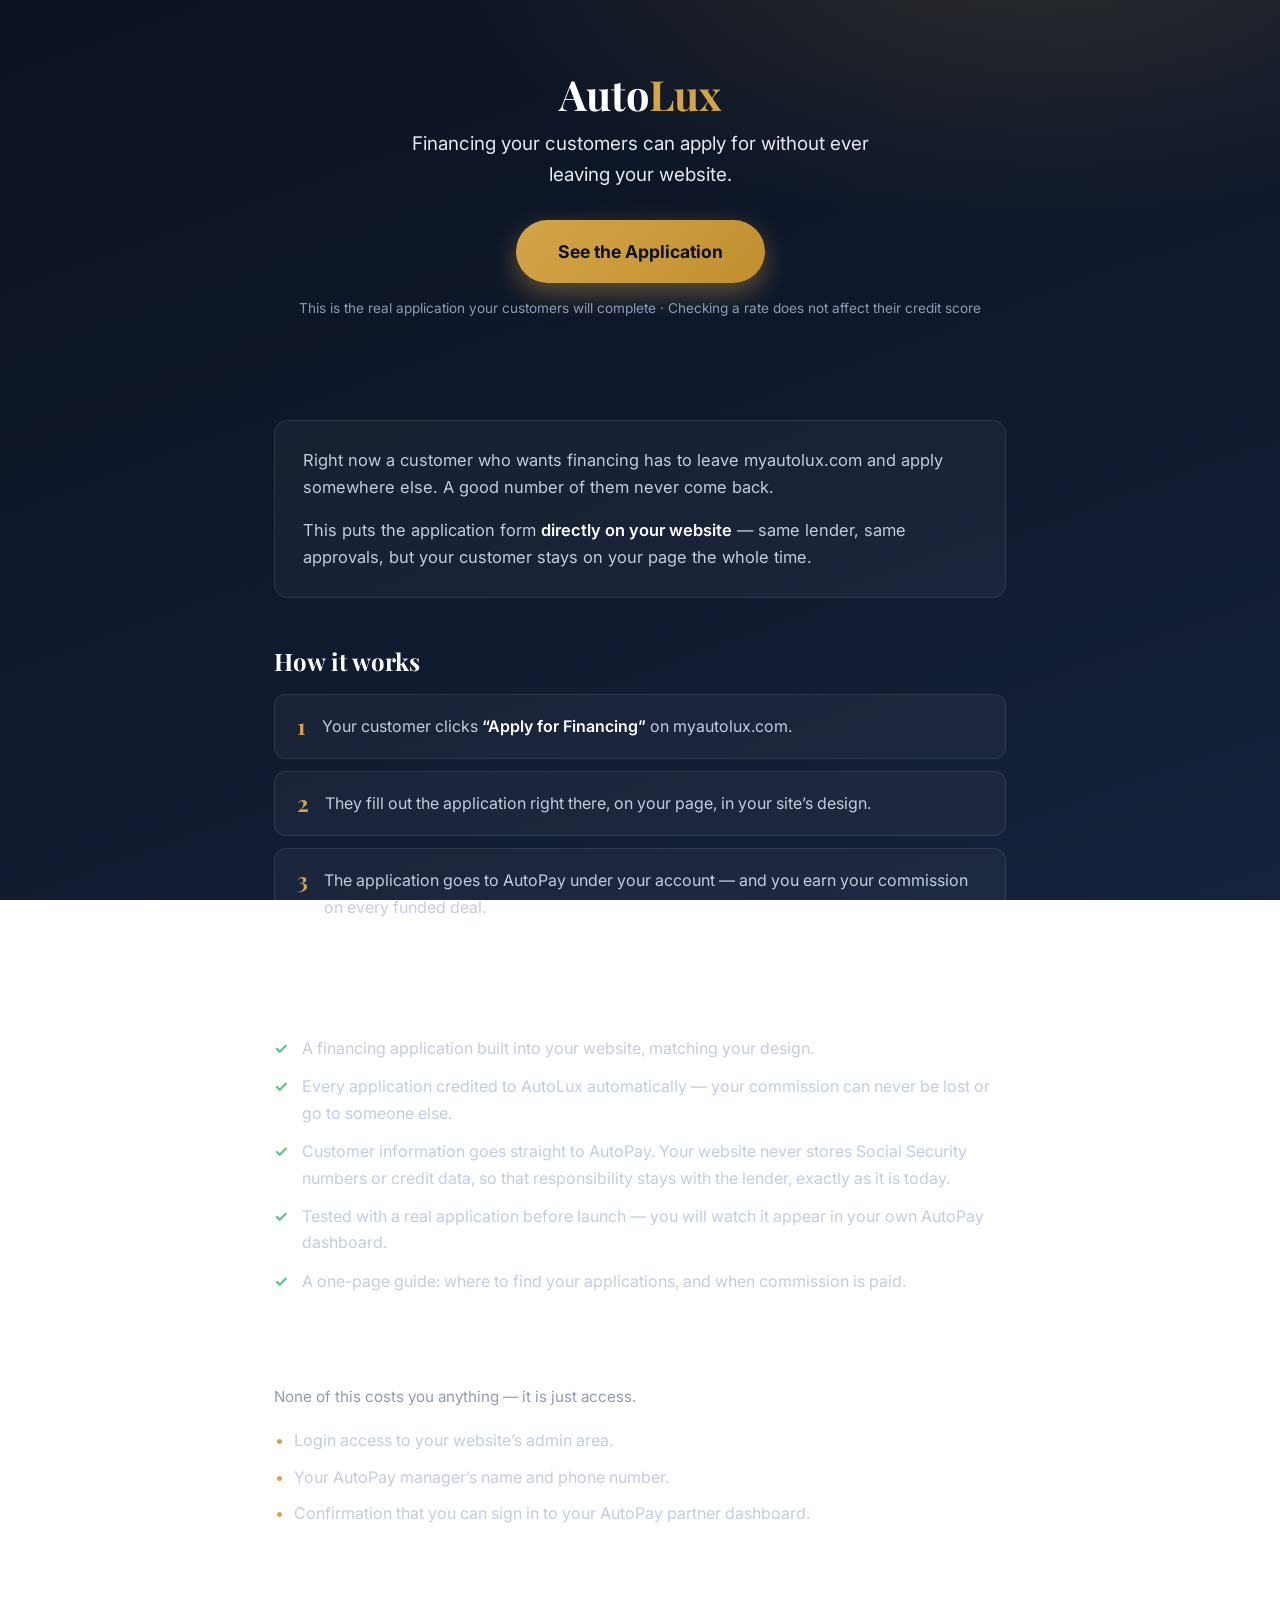
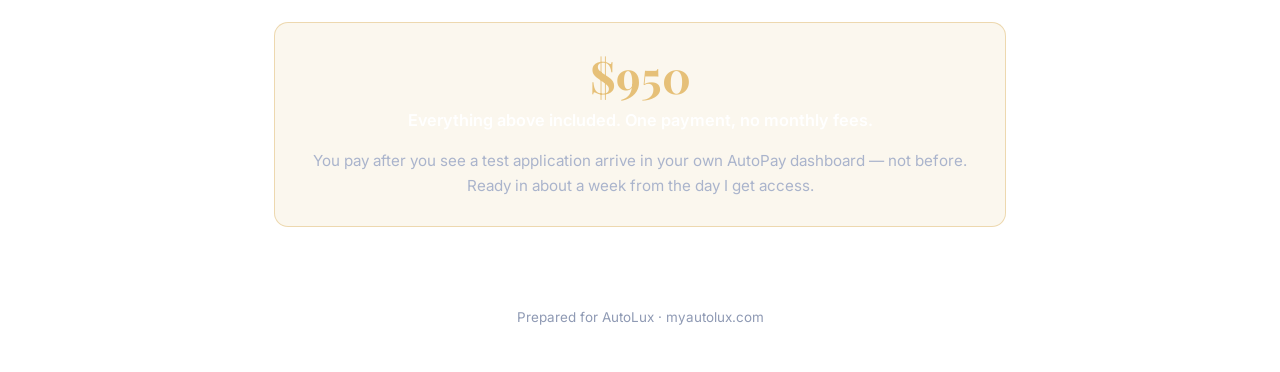
==== commit d5e5c49f: "Simplify the offer to a single embedded-form package Replaces the three-level comparison and add-on " ====
--- a/index.html
+++ b/index.html
@@ -3,8 +3,8 @@
 <head>
   <meta charset="UTF-8">
   <meta name="viewport" content="width=device-width, initial-scale=1.0">
-  <title>AutoLux — Get Approved</title>
-  <meta name="description" content="AutoPay online financing for myautolux.com: apply in minutes, soft credit pull, commission on every funded deal. Base setup and optional add-ons.">
+  <title>AutoLux — Financing on Your Site</title>
+  <meta name="description" content="Put the financing application directly on myautolux.com — your customers apply without ever leaving your website.">
   <link rel="preconnect" href="https://fonts.googleapis.com">
   <link rel="preconnect" href="https://fonts.gstatic.com" crossorigin>
   <link href="https://fonts.googleapis.com/css2?family=Inter:wght@400;500;600;700&family=Playfair+Display:wght@600;700&display=swap" rel="stylesheet">
@@ -21,153 +21,102 @@
         linear-gradient(160deg, #0b1220 0%, #101a2e 55%, #16233d 100%);
       background-attachment: fixed;
     }
-    .wrap { max-width: 880px; margin: 0 auto; padding: 0 24px; }
+    .wrap { max-width: 780px; margin: 0 auto; padding: 0 24px; }
 
     h1, h2 { font-family: "Playfair Display", Georgia, serif; color: #ffffff; line-height: 1.25; }
-    h2 { font-size: 1.55rem; margin: 0 0 6px; }
-    .sub { color: #8f9ab4; margin: 0 0 22px; font-size: 0.95rem; }
-    section { padding: 40px 0 8px; }
+    h2 { font-size: 1.5rem; margin: 0 0 18px; }
+    section { padding: 44px 0 4px; }
+    p { margin: 0 0 16px; }
+    strong { color: #ffffff; font-weight: 600; }
 
     /* Hero */
-    .hero { text-align: center; padding: 72px 0 48px; }
+    .hero { text-align: center; padding: 68px 0 40px; }
     .logo {
       font-family: "Playfair Display", Georgia, serif;
-      font-size: 2.7rem; font-weight: 700; color: #ffffff; margin: 0 0 10px;
+      font-size: 2.6rem; font-weight: 700; color: #ffffff; margin: 0 0 8px;
     }
     .logo span { color: #d4a548; }
-    .hero p.tag { margin: 0 0 30px; font-size: 1.12rem; }
+    .hero .tag { font-size: 1.18rem; color: #e6e9f2; margin: 0 auto 30px; max-width: 520px; }
     .btn {
       display: inline-block;
-      padding: 18px 44px;
+      padding: 17px 42px;
       border-radius: 999px;
       background: linear-gradient(135deg, #d4a548, #c08f2f);
       color: #0b1220;
-      font-size: 1.15rem;
+      font-size: 1.1rem;
       font-weight: 700;
       text-decoration: none;
       box-shadow: 0 10px 26px rgba(212, 165, 72, 0.4);
       transition: transform 0.15s ease, box-shadow 0.15s ease;
     }
     .btn:hover { transform: translateY(-2px); box-shadow: 0 14px 32px rgba(212, 165, 72, 0.5); }
-    .note { margin-top: 16px; font-size: 0.85rem; color: #8f9ab4; }
+    .note { margin-top: 14px; font-size: 0.85rem; color: #8f9ab4; }
+
+    /* Intro */
+    .intro {
+      background: rgba(255, 255, 255, 0.04);
+      border: 1px solid rgba(255, 255, 255, 0.09);
+      border-radius: 14px;
+      padding: 26px 28px;
+      font-size: 1.03rem;
+    }
+    .intro p:last-child { margin-bottom: 0; }
 
     /* Steps */
-    .flow { display: grid; grid-template-columns: repeat(4, 1fr); gap: 12px; }
-    .flow div {
+    .steps { display: grid; gap: 12px; counter-reset: step; }
+    .step {
+      display: flex; gap: 16px; align-items: flex-start;
       background: rgba(255, 255, 255, 0.04);
       border: 1px solid rgba(255, 255, 255, 0.09);
       border-radius: 12px;
-      padding: 16px 14px;
-      font-size: 0.88rem;
-      text-align: center;
-    }
-    .flow div b { display: block; color: #ffffff; margin-bottom: 4px; }
-    .flow-note { font-size: 0.82rem; color: #8f9ab4; margin: 14px 0 0; }
-    code { color: #e6c078; font-size: 0.85em; word-break: break-all; }
-
-    /* Checklists */
-    ul.check { list-style: none; padding: 0; margin: 0; display: grid; gap: 11px; }
+      padding: 18px 22px;
+    }
+    .step-num {
+      font-family: "Playfair Display", Georgia, serif;
+      font-size: 1.4rem; font-weight: 700; color: #d4a548;
+      line-height: 1.2; flex-shrink: 0;
+    }
+    .step p { margin: 0; }
+
+    /* Lists */
+    ul.check { list-style: none; padding: 0; margin: 0; display: grid; gap: 12px; }
     ul.check li { padding-left: 28px; position: relative; }
     ul.check li::before { content: "✓"; position: absolute; left: 0; top: 0; color: #58c98b; font-weight: 700; }
-    strong { color: #ffffff; font-weight: 600; }
+    ul.plain { padding-left: 20px; margin: 0; display: grid; gap: 10px; }
+    ul.plain li::marker { color: #d4a548; }
+    .lead-in { color: #8f9ab4; font-size: 0.95rem; margin: -6px 0 18px; }
 
     /* Price */
-    .price-line {
-      display: flex; align-items: baseline; gap: 16px; flex-wrap: wrap;
-      background: rgba(212, 165, 72, 0.08);
-      border: 1px solid rgba(212, 165, 72, 0.35);
-      border-radius: 12px;
-      padding: 16px 20px;
-      margin-top: 20px;
-    }
-    .price-line .amount {
+    .price-box {
+      background: rgba(212, 165, 72, 0.09);
+      border: 1px solid rgba(212, 165, 72, 0.38);
+      border-radius: 14px;
+      padding: 28px 30px;
+      text-align: center;
+    }
+    .price-box .amount {
       font-family: "Playfair Display", Georgia, serif;
-      font-size: 1.8rem; font-weight: 700; color: #e6c078;
+      font-size: 2.8rem; font-weight: 700; color: #e6c078;
+      display: block; line-height: 1.1;
       font-variant-numeric: tabular-nums;
     }
-    .price-line .terms { color: #aab4cc; font-size: 0.92rem; }
-
-    /* Table */
-    .table-scroll { overflow-x: auto; border-radius: 12px; border: 1px solid rgba(255, 255, 255, 0.09); }
-    table { width: 100%; border-collapse: collapse; font-size: 0.93rem; background: rgba(255, 255, 255, 0.03); }
-    th {
-      text-align: left; background: rgba(255, 255, 255, 0.06); color: #ffffff;
-      font-weight: 600; padding: 12px 16px; font-size: 0.85rem; letter-spacing: 0.04em;
-    }
-    td { padding: 12px 16px; border-top: 1px solid rgba(255, 255, 255, 0.08); vertical-align: top; }
-    td:first-child { font-weight: 600; color: #ffffff; white-space: nowrap; }
-    td.price { font-weight: 700; color: #e6c078; white-space: nowrap; font-variant-numeric: tabular-nums; }
-
-    /* Tiers */
-    .tiers { display: grid; gap: 16px; }
-    .tier {
-      background: rgba(255, 255, 255, 0.04);
-      border: 1px solid rgba(255, 255, 255, 0.09);
-      border-radius: 14px;
-      padding: 22px 24px;
-    }
-    .tier header {
-      display: flex; align-items: baseline; gap: 14px; flex-wrap: wrap;
-      margin-bottom: 12px;
-      padding-bottom: 12px;
-      border-bottom: 1px solid rgba(255, 255, 255, 0.08);
-    }
-    .tier-num {
-      font-size: 0.72rem; font-weight: 700; letter-spacing: 0.16em;
-      text-transform: uppercase; color: #8f9ab4;
-    }
-    .tier h3 {
-      font-family: "Playfair Display", Georgia, serif;
-      font-size: 1.3rem; color: #ffffff; margin: 0; flex: 1;
-    }
-    .tier-price {
-      font-family: "Playfair Display", Georgia, serif;
-      font-size: 1.3rem; font-weight: 700; color: #e6c078;
-      font-variant-numeric: tabular-nums;
-    }
-    .tier p { margin: 0 0 12px; }
-    .tier p:last-child { margin-bottom: 0; }
-    .tier .data-note {
-      background: rgba(88, 201, 139, 0.07);
-      border-left: 2px solid #58c98b;
-      border-radius: 0 8px 8px 0;
-      padding: 12px 16px;
-      font-size: 0.9rem;
-      color: #aab4cc;
-    }
-    .tier .pro, .tier .con { font-size: 0.9rem; margin-bottom: 6px; }
-    .tier .pro b { color: #58c98b; }
-    .tier .con b { color: #d4a548; }
-
-    ul.plain { padding-left: 20px; margin: 0 0 20px; display: grid; gap: 9px; }
-    ul.plain li::marker { color: #d4a548; }
-    .need-sub {
-      font-family: "Inter", sans-serif;
-      font-size: 0.78rem; font-weight: 700; letter-spacing: 0.14em;
-      text-transform: uppercase; color: #d4a548;
-      margin: 22px 0 10px;
-    }
-    .need-sub:first-of-type { margin-top: 0; }
-
-    .callout {
-      background: rgba(255, 255, 255, 0.04);
-      border-left: 3px solid #d4a548;
-      border-radius: 0 10px 10px 0;
-      padding: 16px 20px;
-      margin: 26px 0 0;
-      font-size: 0.94rem;
-    }
-    .callout b { color: #ffffff; }
+    .price-box .all-in {
+      display: block; color: #ffffff; font-weight: 600;
+      margin: 6px 0 14px; font-size: 1.02rem;
+    }
+    .price-box p { margin: 0; color: #aab4cc; font-size: 0.95rem; }
 
     footer {
-      margin-top: 40px;
+      margin-top: 52px;
       border-top: 1px solid rgba(255, 255, 255, 0.08);
-      padding: 22px 0 40px;
+      padding: 22px 0 44px;
       font-size: 0.84rem;
       color: #8f9ab4;
       text-align: center;
     }
-    @media (max-width: 640px) { .flow { grid-template-columns: 1fr 1fr; } }
+    @media (max-width: 560px) {
+      .price-box .amount { font-size: 2.3rem; }
+    }
   </style>
 </head>
 <body>
@@ -176,201 +125,81 @@
 
     <div class="hero">
       <h1 class="logo">Auto<span>Lux</span></h1>
-      <p class="tag">Get approved for your next car in minutes.</p>
+      <p class="tag">Financing your customers can apply for without ever leaving your website.</p>
       <a class="btn"
          href="https://apply.autopay.com/unified?partnerUniqueId=&amp;ap%5Ba%5D%5BpartnerRecordUniqueIdentifier%5D=&amp;leadChannel=AUTOPAY_AUTO_LUX_FAST_TRACK_API"
          target="_blank" rel="noopener">
-        Get Approved
+        See the Application
       </a>
-      <p class="note">Secure application &middot; Soft credit pull — checking your rate won't affect your credit score</p>
+      <p class="note">This is the real application your customers will complete &middot; Checking a rate does not affect their credit score</p>
     </div>
 
     <section>
-      <h2>How It Works</h2>
-      <p class="sub">The full chain — from the button to your commission</p>
-      <div class="flow">
-        <div><b>1. Button on your site</b>A visitor clicks &ldquo;Get Approved&rdquo;</div>
-        <div><b>2. AutoPay application</b>They complete the form — soft credit pull only</div>
-        <div><b>3. Lead attributed</b>Tagged with AutoLux&rsquo;s personal channel</div>
-        <div><b>4. Commission</b>Paid for every funded loan</div>
+      <div class="intro">
+        <p>
+          Right now a customer who wants financing has to leave myautolux.com and apply
+          somewhere else. A good number of them never come back.
+        </p>
+        <p>
+          This puts the application form <strong>directly on your website</strong> &mdash;
+          same lender, same approvals, but your customer stays on your page the whole time.
+        </p>
       </div>
-      <p class="flow-note">
-        Personal channel: <code>AUTOPAY_AUTO_LUX_FAST_TRACK_API</code> — embedded in the
-        link itself, so lead attribution can never be lost.
-      </p>
-    </section>
-
-    <section>
-      <h2>Base Setup &amp; Connection</h2>
-      <p class="sub">What's included in the base setup</p>
+    </section>
+
+    <section>
+      <h2>How it works</h2>
+      <div class="steps">
+        <div class="step">
+          <span class="step-num">1</span>
+          <p>Your customer clicks <strong>&ldquo;Apply for Financing&rdquo;</strong> on myautolux.com.</p>
+        </div>
+        <div class="step">
+          <span class="step-num">2</span>
+          <p>They fill out the application right there, on your page, in your site&rsquo;s design.</p>
+        </div>
+        <div class="step">
+          <span class="step-num">3</span>
+          <p>The application goes to AutoPay under your account &mdash; and you earn your commission on every funded deal.</p>
+        </div>
+      </div>
+    </section>
+
+    <section>
+      <h2>What you get</h2>
       <ul class="check">
-        <li><strong>Partner link configured</strong> with your personal channel — this is what guarantees every application is credited to AutoLux.</li>
-        <li><strong>&ldquo;Get Approved&rdquo; button installed</strong> on myautolux.com: in the main menu and on key pages (home, Credit Applications, Lease Specials).</li>
-        <li><strong>Full chain verified end to end:</strong> a test lead plus confirmation from your AutoPay manager that the channel is active and the application shows up in your dashboard.</li>
-        <li><strong>Outdated forms replaced:</strong> the AutoPay application covers both personal and business financing.</li>
-        <li><strong>Quick reference guide:</strong> where to see applications, how to read statuses (submitted → approved → funded), and when commission is paid.</li>
+        <li>A financing application built into your website, matching your design.</li>
+        <li>Every application credited to AutoLux automatically &mdash; your commission can never be lost or go to someone else.</li>
+        <li>Customer information goes straight to AutoPay. Your website never stores Social Security numbers or credit data, so that responsibility stays with the lender, exactly as it is today.</li>
+        <li>Tested with a real application before launch &mdash; you will watch it appear in your own AutoPay dashboard.</li>
+        <li>A one-page guide: where to find your applications, and when commission is paid.</li>
       </ul>
-      <div class="price-line">
-        <span class="amount">$350</span>
-        <span class="terms">flat turnkey price — payment is due only after you see the test application in your own AutoPay dashboard</span>
+    </section>
+
+    <section>
+      <h2>What I need from you</h2>
+      <p class="lead-in">None of this costs you anything &mdash; it is just access.</p>
+      <ul class="plain">
+        <li>Login access to your website&rsquo;s admin area.</li>
+        <li>Your AutoPay manager&rsquo;s name and phone number.</li>
+        <li>Confirmation that you can sign in to your AutoPay partner dashboard.</li>
+      </ul>
+    </section>
+
+    <section>
+      <h2>Price</h2>
+      <div class="price-box">
+        <span class="amount">$950</span>
+        <span class="all-in">Everything above included. One payment, no monthly fees.</span>
+        <p>
+          You pay after you see a test application arrive in your own AutoPay dashboard &mdash;
+          not before. Ready in about a week from the day I get access.
+        </p>
       </div>
     </section>
 
-    <section>
-      <h2>What You Get</h2>
-      <ul class="check">
-        <li>A working financing button — customers submit applications themselves, 24/7.</li>
-        <li>Every application automatically attributed to AutoLux — commission on every funded deal goes to you.</li>
-        <li>All applications and statuses visible in your AutoPay dashboard; your website stores no personal customer data — SSNs and credit data are handled only by AutoPay, zero liability on your side.</li>
-        <li>A verified pipeline: you'll see a test lead arrive in your dashboard before launch.</li>
-      </ul>
-    </section>
-
-    <section>
-      <h2>Three Levels of Integration</h2>
-      <p class="sub">All three send applications to AutoPay under your partner channel — the difference is how deeply the process lives inside your site</p>
-
-      <div class="tiers">
-
-        <article class="tier">
-          <header>
-            <span class="tier-num">Level 1</span>
-            <h3>Button</h3>
-            <span class="tier-price">$350</span>
-          </header>
-          <p>
-            A &ldquo;Get Approved&rdquo; button in your menu and on key pages. The customer
-            clicks and goes to the AutoPay application page, set up under your partner program.
-          </p>
-          <p class="data-note">
-            The application is completed on AutoPay's side. Your website plays no part in
-            handling customer data at all.
-          </p>
-          <p class="pro"><b>Upside:</b> live in a day or two, works immediately.</p>
-          <p class="con"><b>Trade-off:</b> the customer leaves your site — some drop off at that step.</p>
-        </article>
-
-        <article class="tier">
-          <header>
-            <span class="tier-num">Level 2</span>
-            <h3>Embedded form</h3>
-            <span class="tier-price">$650&ndash;1,200</span>
-          </header>
-          <p>
-            The form sits directly on your page, inside your design. The customer fills it
-            out without ever leaving myautolux.com.
-          </p>
-          <p class="data-note">
-            Technically it is a secure AutoPay window inside your page: customer data —
-            including the SSN — goes straight to AutoPay, bypassing your website entirely.
-            Your server never sees it and never stores it. Responsibility for personal data
-            stays fully with the financing partner, exactly as it does today.
-          </p>
-          <p class="pro"><b>Upside:</b> the customer stays with you, higher conversion, zero data liability.</p>
-          <p class="con"><b>Trade-off:</b> the form's appearance is set by AutoPay — styling options are limited.</p>
-        </article>
-
-        <article class="tier">
-          <header>
-            <span class="tier-num">Level 3</span>
-            <h3>Live rates</h3>
-            <span class="tier-price">$3,000&ndash;6,000</span>
-          </header>
-          <p>
-            Your own quote form on your site. The customer enters their details and within
-            seconds sees real offers: interest rate, term, monthly payment, down payment.
-            They pick one and move on to the application.
-          </p>
-          <p class="data-note">
-            Here the data passes through a secure service module built and maintained
-            specifically for you: it holds the partner access keys and forwards information
-            to AutoPay in transit, storing nothing. Requires separate approval from
-            The Savings Group and partner API keys.
-          </p>
-          <p class="pro"><b>Upside:</b> full control over look and logic — the quote reads as your own service.</p>
-          <p class="con"><b>Trade-off:</b> longest to launch, plus a small monthly cost to run the module (about $0&ndash;20).</p>
-        </article>
-
-      </div>
-
-      <div class="callout">
-        <b>My recommendation:</b> start with Level 1 — the button pays for itself on the
-        first deal and launches right away. Once applications start coming in and you can
-        see the real click-through numbers, move to Level 2: a form on your own site, with
-        the same zero data obligations, gives a noticeable lift in submissions. Level 3
-        makes sense when the flow is steady and you want the financing quote to become part
-        of the AutoLux brand itself.
-      </div>
-
-      <p class="flow-note">
-        In all three scenarios the SSN and credit information are stored only by AutoPay.
-        Your website never stores them under any option — what changes is simply where the
-        customer physically fills out the form.
-      </p>
-    </section>
-
-    <section>
-      <h2>Optional Add-Ons</h2>
-      <p class="sub">Not included in the base setup — each can be added separately whenever you need it</p>
-      <div class="table-scroll">
-        <table>
-          <tr><th>Option</th><th>What it does</th><th>Price</th></tr>
-          <tr>
-            <td>Click analytics</td>
-            <td>Google Analytics tracking on the button: how many visitors go to the application, and from which pages.</td>
-            <td class="price">$200</td>
-          </tr>
-          <tr>
-            <td>Lead tagging</td>
-            <td>Each application carries your own reference number — for reconciliation with your CRM or tracking sources.</td>
-            <td class="price">$200</td>
-          </tr>
-          <tr>
-            <td>Embedded application form</td>
-            <td>AutoPay's &ldquo;Embeddable Shopping Experience&rdquo; — the form opens inside your website instead of an external link.</td>
-            <td class="price">$650&ndash;1,200</td>
-          </tr>
-          <tr>
-            <td>Live rates on your site</td>
-            <td>Rates API integration: customers see real offers (rate, term, monthly payment) right on your website.</td>
-            <td class="price">$3,000&ndash;6,000</td>
-          </tr>
-        </table>
-      </div>
-      <p class="flow-note">
-        Ranged prices depend on scope. Once the partner keys are in place and we have had a
-        short call about exactly what you need, I fix the final figure &mdash; it does not
-        change after that.
-      </p>
-      <div class="callout">
-        <b>About commission:</b> AutoPay pays for funded deals, not for submitted forms.
-        An application moves through &ldquo;submitted → approved → funded,&rdquo; and commission
-        is earned at the final step. Your AutoPay manager confirms the payout schedule
-        and your commission rate.
-      </div>
-    </section>
-
-    <section>
-      <h2>What I Need From You</h2>
-      <p class="sub">Nothing here costs you anything — it is just access and confirmations</p>
-      <h3 class="need-sub">For the base setup</h3>
-      <ul class="plain">
-        <li>WordPress admin access to myautolux.com (Administrator or Editor level).</li>
-        <li>Your AutoPay manager&rsquo;s contact — to confirm the channel is active and run a test lead.</li>
-        <li>Access to your AutoPay partner dashboard — that is where you will see applications and commissions.</li>
-      </ul>
-      <h3 class="need-sub">For the add-ons</h3>
-      <ul class="plain">
-        <li><strong>Click analytics</strong> — access to your Google Analytics account. If you don&rsquo;t have one yet, a Google account for the business and I&rsquo;ll set it up.</li>
-        <li><strong>Lead tagging</strong> — how you want leads numbered, plus CRM access if the numbers need to match records there.</li>
-        <li><strong>Embedded form</strong> — written confirmation from your AutoPay manager that the embeddable form is available for your partner tier, and the setup details they provide with it.</li>
-        <li><strong>Live rates</strong> — the partner API token and organization code from The Savings Group, and a decision on where the service module is hosted.</li>
-      </ul>
-    </section>
-
     <footer>
-      Prepared for AutoLux &middot; Partner program questions: your AutoPay manager
-      or affiliates@thesavingsgroup.com
+      Prepared for AutoLux &middot; myautolux.com
     </footer>
 
   </div>
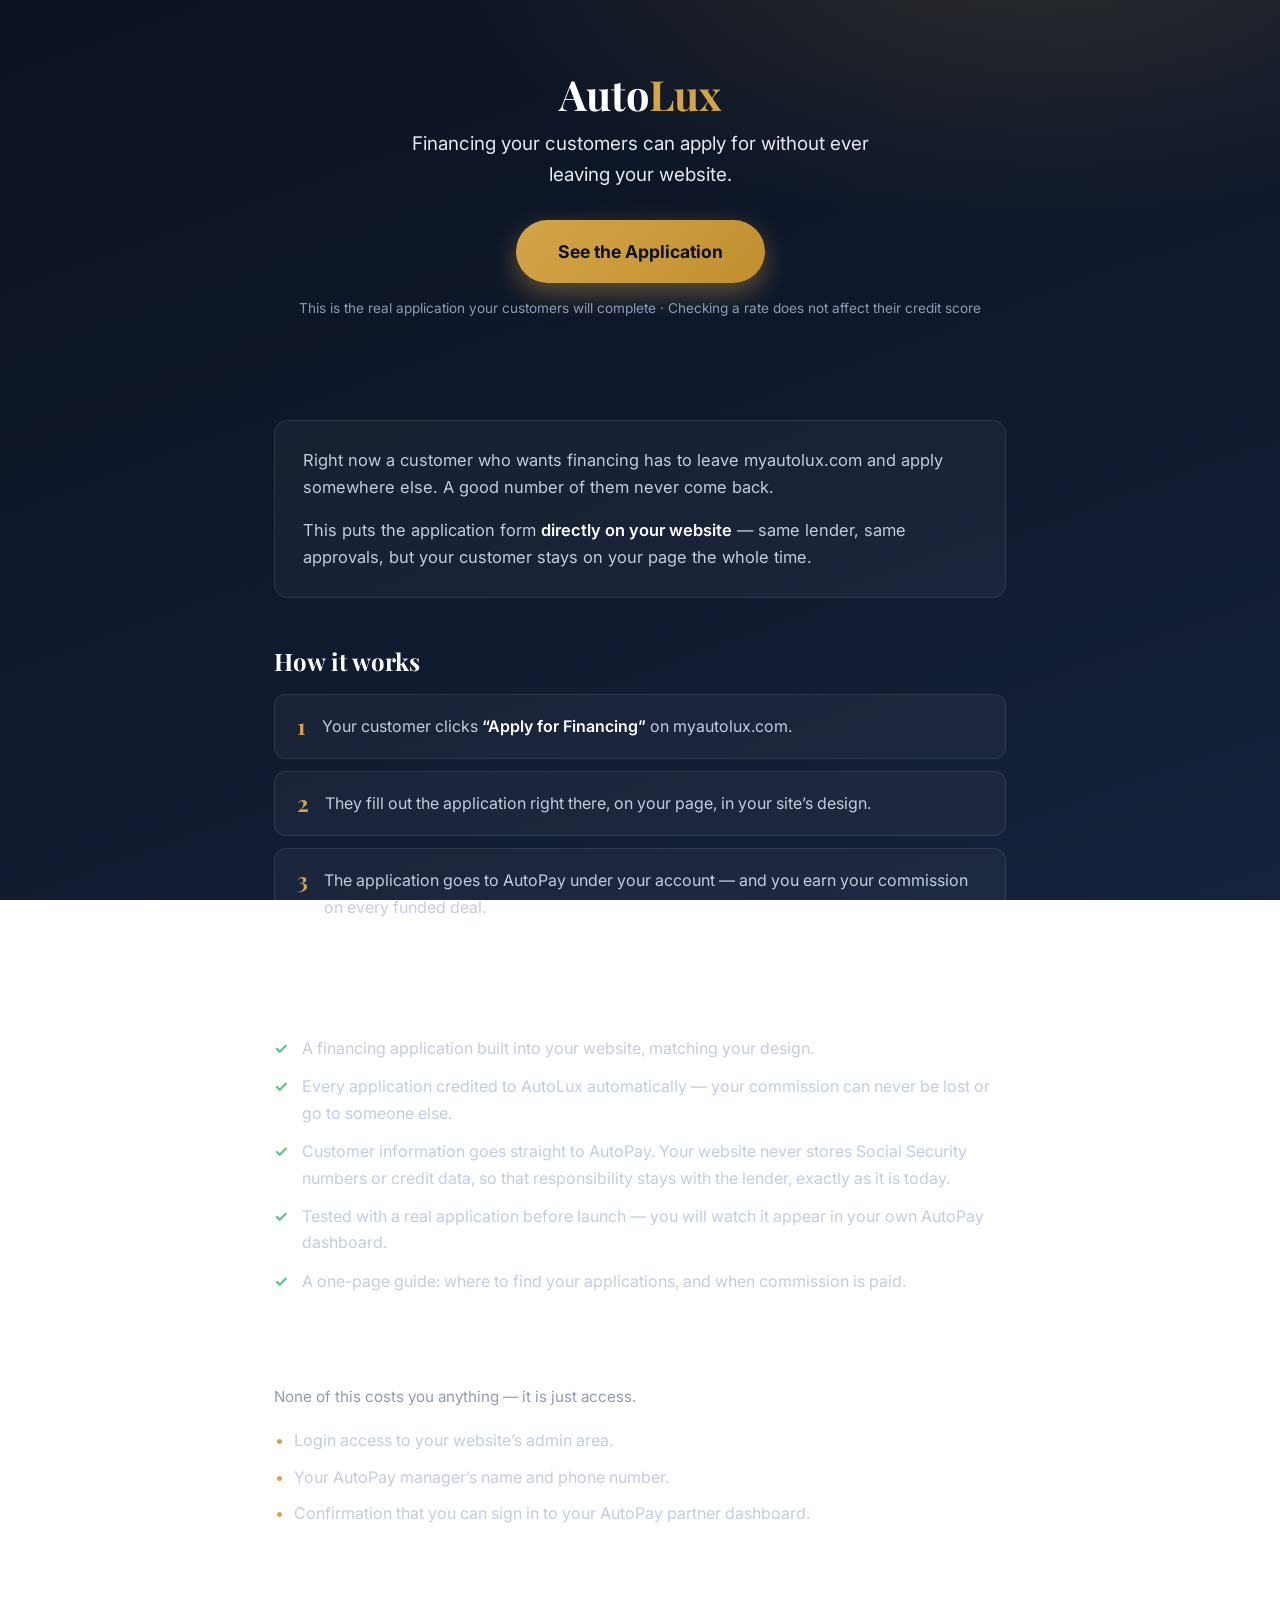
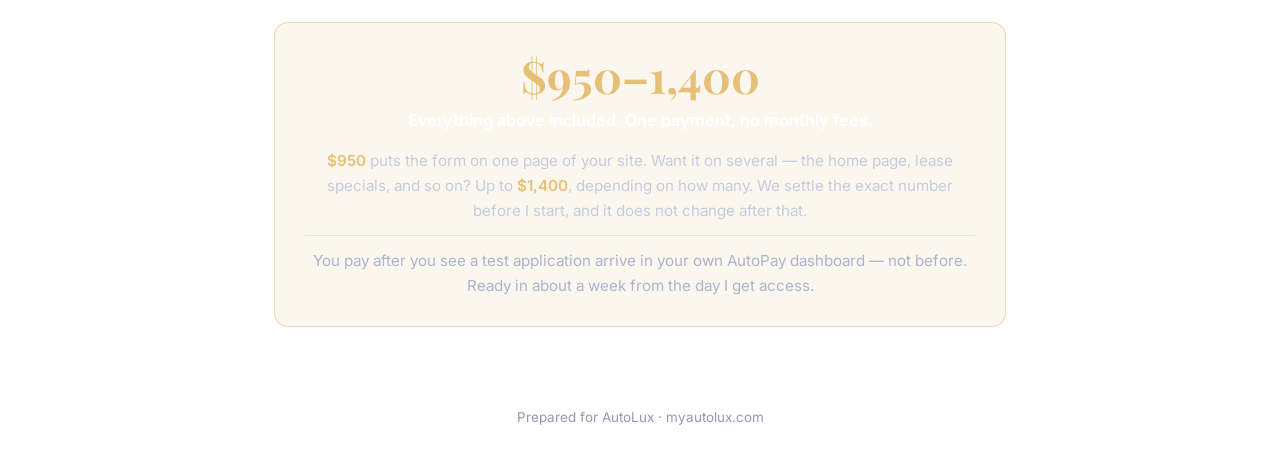
==== commit 0be2c9b4: "Price the embedded form as a range by page count $950 for one page, up to $1,400 for several, fixed " ====
--- a/index.html
+++ b/index.html
@@ -104,7 +104,9 @@
       display: block; color: #ffffff; font-weight: 600;
       margin: 6px 0 14px; font-size: 1.02rem;
     }
-    .price-box p { margin: 0; color: #aab4cc; font-size: 0.95rem; }
+    .price-box p { margin: 0 0 12px; color: #c3ccdf; font-size: 0.95rem; }
+    .price-box p strong { color: #e6c078; }
+    .price-box .pay-after { margin-bottom: 0; color: #aab4cc; padding-top: 12px; border-top: 1px solid rgba(212, 165, 72, 0.25); }
 
     footer {
       margin-top: 52px;
@@ -115,7 +117,7 @@
       text-align: center;
     }
     @media (max-width: 560px) {
-      .price-box .amount { font-size: 2.3rem; }
+      .price-box .amount { font-size: 2rem; }
     }
   </style>
 </head>
@@ -189,11 +191,17 @@
     <section>
       <h2>Price</h2>
       <div class="price-box">
-        <span class="amount">$950</span>
+        <span class="amount">$950&ndash;1,400</span>
         <span class="all-in">Everything above included. One payment, no monthly fees.</span>
         <p>
-          You pay after you see a test application arrive in your own AutoPay dashboard &mdash;
-          not before. Ready in about a week from the day I get access.
+          <strong>$950</strong> puts the form on one page of your site. Want it on several
+          &mdash; the home page, lease specials, and so on? Up to <strong>$1,400</strong>,
+          depending on how many. We settle the exact number before I start, and it does
+          not change after that.
+        </p>
+        <p class="pay-after">
+          You pay after you see a test application arrive in your own AutoPay dashboard
+          &mdash; not before. Ready in about a week from the day I get access.
         </p>
       </div>
     </section>
